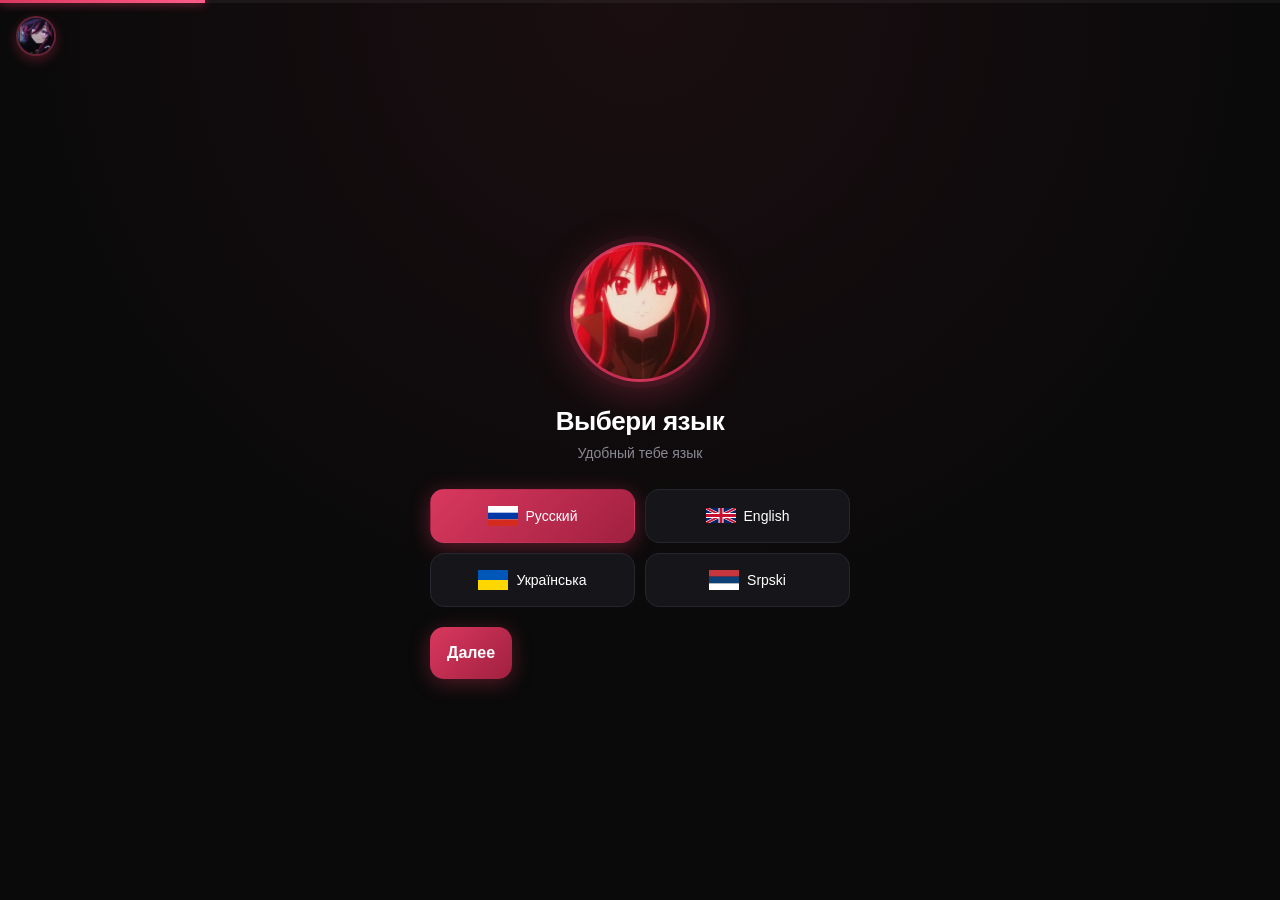
==== index.html @ cf79bf66 "Update index.html" ====
<!DOCTYPE html>
<html lang="ru">
<head>
    <meta charset="UTF-8">
    <meta name="viewport" content="width=device-width, initial-scale=1.0, maximum-scale=1.0, user-scalable=no">
    <meta name="theme-color" content="#0a0a0a">
    <title>Ember — Знакомства</title>
    <link rel="icon" href="images/logo.png" type="image/png">
    <link rel="stylesheet" href="style.css">
</head>
<body>

    <!-- Мини-логотип в углу -->
    <img src="images/logo.png" alt="Ember" class="brand-mini">

    <!-- Прогресс-бар -->
    <div class="progress">
        <div class="progress-bar" id="progressBar"></div>
    </div>

    <div class="app">

        <!-- ЭКРАН 1: Язык -->
        <div class="screen active" id="screen-language">
            <div class="avatar-wrapper">
                <img src="images/girl.png" alt="Ember" class="avatar">
            </div>
            <h1>Выбери язык</h1>
            <p class="subtitle">Удобный тебе язык</p>

            <div class="lang-grid">
                <button class="lang-btn active" data-lang="ru">
                    <img src="images/flags/ru.svg" alt="RU" class="flag-img"> Русский
                </button>
                <button class="lang-btn" data-lang="en">
                    <img src="images/flags/gb.svg" alt="GB" class="flag-img"> English
                </button>
                <button class="lang-btn" data-lang="ua">
                    <img src="images/flags/ua.svg" alt="UA" class="flag-img"> Українська
                </button>
                <button class="lang-btn" data-lang="sr">
                    <img src="images/flags/sr.svg" alt="SR" class="flag-img"> Srpski
                </button>
            </div>

            <button class="btn-next" onclick="nextScreen()">Далее</button>
        </div>

        <!-- ЭКРАН 2: Имя -->
        <div class="screen" id="screen-name">
            <div class="avatar-wrapper">
                <img src="images/girl.png" alt="Ember" class="avatar">
            </div>
            <h1>Познакомимся?</h1>
            <p class="subtitle">Начнем с твоего имени</p>

            <label>Имя</label>
            <input type="text" id="input-name" placeholder="От 2 до 32 символов" maxlength="32" autocomplete="off">

            <label>Никнейм</label>
            <input type="text" id="input-nickname" placeholder="@ashqua" autocomplete="off">
            <p class="hint">Необязательно — можно не указывать</p>

            <div class="btn-row">
                <button class="btn-back" onclick="prevScreen()">←</button>
                <button class="btn-next" onclick="nextScreen()">Далее</button>
            </div>
        </div>

        <!-- ЭКРАН 3: Пол -->
        <div class="screen" id="screen-gender">
            <div class="avatar-wrapper">
                <img src="images/girl.png" alt="Ember" class="avatar">
            </div>
            <h1>Кто ты?</h1>
            <p class="subtitle">И кого мы будем искать</p>

            <label>Я</label>
            <div class="choice-group" data-group="my-gender">
                <div class="choice" data-value="male" onclick="selectChoice(this)">
                    <span class="icon blue">♂</span> Парень
                </div>
                <div class="choice" data-value="female" onclick="selectChoice(this)">
                    <span class="icon pink">♀</span> Девушка
                </div>
            </div>

            <label>Хочу искать</label>
            <div class="choice-group" data-group="looking-for">
                <div class="choice" data-value="male" onclick="selectChoice(this)">
                    <span class="icon blue">♂</span> Парней
                </div>
                <div class="choice" data-value="female" onclick="selectChoice(this)">
                    <span class="icon pink">♀</span> Девушек
                </div>
                <div class="choice" data-value="any" onclick="selectChoice(this)">
                    <span class="icon green">∞</span> Без разницы
                </div>
            </div>

            <div class="btn-row">
                <button class="btn-back" onclick="prevScreen()">←</button>
                <button class="btn-next" onclick="nextScreen()">Далее</button>
            </div>
        </div>

        <!-- ЭКРАН 4: Возраст -->
        <div class="screen" id="screen-age">
            <div class="avatar-wrapper">
                <img src="images/girl.png" alt="Ember" class="avatar">
            </div>
            <h1>Сколько тебе лет?</h1>
            <p class="subtitle">И в каком возрасте искать</p>

            <label>Твой возраст</label>
            <div class="slider-row">
                <span class="slider-value" id="my-age-value">18</span>
                <input type="range" min="18" max="99" value="18"
                       oninput="document.getElementById('my-age-value').innerText = this.value">
            </div>

            <label>Рамки поиска</label>
            <div class="slider-row">
                <span class="slider-value" id="min-age-value">18</span>
                <input type="range" min="18" max="99" value="18"
                       oninput="document.getElementById('min-age-value').innerText = this.value">
            </div>
            <div class="slider-row">
                <span class="slider-value" id="max-age-value">28</span>
                <input type="range" min="18" max="99" value="28"
                       oninput="document.getElementById('max-age-value').innerText = this.value">
            </div>

            <div class="btn-row">
                <button class="btn-back" onclick="prevScreen()">←</button>
                <button class="btn-next" onclick="nextScreen()">Далее</button>
            </div>
        </div>

        <!-- ЭКРАН 5: Описание -->
        <div class="screen" id="screen-bio">
            <div class="avatar-wrapper">
                <img src="images/girl.png" alt="Ember" class="avatar">
            </div>
            <h1>Расскажи о себе</h1>
            <p class="subtitle">Это поможет найти тебе пару</p>

            <label>Описание</label>
            <textarea id="input-bio" rows="6" placeholder="Люблю кофе, фильмы и долгие прогулки..."></textarea>

            <div class="hint-box">
                <span class="hint-icon">💡</span>
                <span>Пользователи с интересным описанием получают <b>на 25% больше лайков</b></span>
            </div>

            <div class="btn-row">
                <button class="btn-back" onclick="prevScreen()">←</button>
                <button class="btn-next" onclick="finishOnboarding()">Далее</button>
            </div>
            <button class="btn-skip" onclick="finishOnboarding()">Пропустить</button>
        </div>

        <!-- ЭКРАН 6: Готово -->
        <div class="screen" id="screen-done">
            <div class="avatar-wrapper">
                <img src="images/girl.png" alt="Ember" class="avatar">
            </div>
            <h1>Готово! 🎉</h1>
            <p class="subtitle">Твоя анкета создана</p>
            <div id="result" class="result-box"></div>
            <button class="btn-next" onclick="restart()">Начать заново</button>
        </div>

    </div>
    <script src="script.js"></script>
</body>
</html>
---- style.css ----
* { margin: 0; padding: 0; box-sizing: border-box; -webkit-tap-highlight-color: transparent; }

:root {
    --bg: #0a0a0a;
    --card: #16161a;
    --card-hover: #1e1e24;
    --border: #26262e;
    --text: #ffffff;
    --muted: #8a8a94;
    --accent: #d9385e;
    --accent-light: #ff5c8a;
    --accent-dark: #a02040;
    --blue: #4a90e2;
    --green: #a4d165;
}

html, body {
    height: 100%;
    overflow-x: hidden;
}

body {
    font-family: -apple-system, BlinkMacSystemFont, 'SF Pro Display', 'Segoe UI', sans-serif;
    background: var(--bg);
    color: var(--text);
    display: flex;
    justify-content: center;
    align-items: center;
    min-height: 100vh;
    padding: 20px;
    background-image: radial-gradient(circle at top, rgba(217, 56, 94, 0.08), transparent 60%);
}

/* Прогресс-бар */
.progress {
    position: fixed;
    top: 0;
    left: 0;
    right: 0;
    height: 3px;
    background: rgba(255, 255, 255, 0.05);
    z-index: 100;
}

.progress-bar {
    height: 100%;
    background: linear-gradient(90deg, var(--accent), var(--accent-light));
    width: 16%;
    transition: width 0.4s cubic-bezier(0.4, 0, 0.2, 1);
    box-shadow: 0 0 10px var(--accent);
}

/* Мини-логотип в углу */
.brand-mini {
    position: fixed;
    top: 16px;
    left: 16px;
    width: 40px;
    height: 40px;
    border-radius: 50%;
    object-fit: cover;
    border: 2px solid rgba(217, 56, 94, 0.4);
    box-shadow: 0 4px 12px rgba(217, 56, 94, 0.3);
    z-index: 50;
    background: var(--card);
}

/* Основной контейнер */
.app {
    width: 100%;
    max-width: 420px;
    position: relative;
}

/* Экраны */
.screen {
    display: none;
    width: 100%;
    animation: slideIn 0.4s cubic-bezier(0.4, 0, 0.2, 1);
}

.screen.active { display: block; }

@keyframes slideIn {
    from { opacity: 0; transform: translateX(20px); }
    to { opacity: 1; transform: translateX(0); }
}

/* Круглый аватар */
.avatar-wrapper {
    display: flex;
    justify-content: center;
    margin-bottom: 24px;
    margin-top: 20px;
}

.avatar {
    width: 140px;
    height: 140px;
    border-radius: 50%;
    object-fit: cover;
    object-position: center top;
    background: linear-gradient(135deg, var(--accent), var(--accent-dark));
    border: 3px solid rgba(217, 56, 94, 0.4);
    box-shadow:
        0 0 0 6px rgba(217, 56, 94, 0.08),
        0 10px 40px rgba(217, 56, 94, 0.35);
    animation: float 3s ease-in-out infinite;
}

@keyframes float {
    0%, 100% { transform: translateY(0); }
    50% { transform: translateY(-8px); }
}

/* Заголовки */
h1 {
    font-size: 26px;
    font-weight: 700;
    text-align: center;
    margin-bottom: 8px;
    letter-spacing: -0.5px;
}

.subtitle {
    text-align: center;
    color: var(--muted);
    font-size: 14px;
    margin-bottom: 28px;
}

label {
    display: block;
    font-size: 11px;
    color: var(--muted);
    text-transform: uppercase;
    margin: 18px 0 8px;
    letter-spacing: 1px;
    font-weight: 600;
}

/* Поля ввода */
input[type="text"], textarea {
    width: 100%;
    background: var(--card);
    border: 1.5px solid var(--border);
    border-radius: 14px;
    padding: 16px 18px;
    color: var(--text);
    font-size: 16px;
    font-family: inherit;
    outline: none;
    transition: all 0.2s;
    resize: vertical;
}

input[type="text"]::placeholder, textarea::placeholder {
    color: #4a4a52;
}

input[type="text"]:focus, textarea:focus {
    border-color: var(--accent);
    background: var(--card-hover);
    box-shadow: 0 0 0 4px rgba(217, 56, 94, 0.1);
}

/* Shake-анимация */
@keyframes shake {
    0%, 100% { transform: translateX(0); }
    25% { transform: translateX(-6px); }
    75% { transform: translateX(6px); }
}

.shake { animation: shake 0.3s; }

.hint {
    font-size: 12px;
    color: #5a5a64;
    margin-top: 8px;
    padding-left: 4px;
}

.hint-box {
    background: linear-gradient(135deg, rgba(217, 56, 94, 0.1), rgba(217, 56, 94, 0.05));
    border: 1px solid rgba(217, 56, 94, 0.2);
    border-radius: 14px;
    padding: 14px 16px;
    font-size: 13px;
    color: #ccc;
    margin-top: 16px;
    display: flex;
    gap: 10px;
    align-items: flex-start;
    line-height: 1.5;
}

.hint-icon { font-size: 18px; flex-shrink: 0; }

.hint-box b { color: var(--accent-light); }

/* Кнопки */
.btn-next, .btn-skip, .btn-back {
    border: none;
    border-radius: 14px;
    padding: 17px;
    font-size: 16px;
    font-weight: 600;
    cursor: pointer;
    transition: all 0.2s;
    font-family: inherit;
}

.btn-next {
    flex: 1;
    background: linear-gradient(135deg, var(--accent), var(--accent-dark));
    color: #fff;
    box-shadow: 0 4px 20px rgba(217, 56, 94, 0.35);
}

.btn-next:hover, .btn-next:active {
    transform: translateY(-2px);
    box-shadow: 0 6px 24px rgba(217, 56, 94, 0.5);
}

.btn-back {
    width: 56px;
    background: var(--card);
    color: #fff;
    border: 1.5px solid var(--border);
    font-size: 20px;
}

.btn-back:hover { background: var(--card-hover); }

.btn-skip {
    width: 100%;
    background: transparent;
    color: var(--muted);
    margin-top: 10px;
    font-size: 14px;
}

.btn-skip:hover { color: #fff; }

.btn-row {
    display: flex;
    gap: 10px;
    margin-top: 20px;
    align-items: center;
}

.btn-row .btn-next { margin-top: 0; }

/* Языки */
.lang-grid {
    display: grid;
    grid-template-columns: 1fr 1fr;
    gap: 10px;
    margin-bottom: 20px;
}

.lang-btn {
    background: var(--card);
    border: 1.5px solid var(--border);
    border-radius: 14px;
    padding: 16px 12px;
    color: #fff;
    font-size: 14px;
    font-weight: 500;
    cursor: pointer;
    transition: all 0.2s;
    font-family: inherit;
    display: flex;
    align-items: center;
    gap: 8px;
    justify-content: center;
}

.lang-btn .flag { font-size: 20px; }

.lang-btn:hover { background: var(--card-hover); }

.lang-btn.active {
    background: linear-gradient(135deg, var(--accent), var(--accent-dark));
    border-color: transparent;
    box-shadow: 0 4px 20px rgba(217, 56, 94, 0.4);
}

/* Карточки выбора */
.choice {
    background: var(--card);
    border: 1.5px solid var(--border);
    border-radius: 14px;
    padding: 16px 18px;
    margin-bottom: 8px;
    cursor: pointer;
    display: flex;
    align-items: center;
    gap: 14px;
    font-size: 15px;
    font-weight: 500;
    transition: all 0.2s;
}

.choice:hover { background: var(--card-hover); border-color: #333; }

.choice.selected {
    border-color: var(--accent);
    background: linear-gradient(135deg, rgba(217, 56, 94, 0.15), rgba(217, 56, 94, 0.05));
    box-shadow: 0 0 0 4px rgba(217, 56, 94, 0.1);
}

.icon {
    width: 36px;
    height: 36px;
    border-radius: 10px;
    display: flex;
    align-items: center;
    justify-content: center;
    color: #fff;
    flex-shrink: 0;
    font-size: 20px;
    font-weight: 700;
}

.icon.blue { background: var(--blue); }
.icon.pink { background: var(--accent); }
.icon.green { background: var(--green); }

/* Слайдеры */
.slider-row {
    display: flex;
    align-items: center;
    gap: 15px;
    background: var(--card);
    border: 1.5px solid var(--border);
    border-radius: 14px;
    padding: 16px 18px;
    margin-bottom: 8px;
    transition: border-color 0.2s;
}

.slider-row:focus-within { border-color: var(--accent); }

.slider-value {
    min-width: 36px;
    text-align: center;
    font-weight: 700;
    font-size: 17px;
    color: var(--accent-light);
}

input[type="range"] {
    flex: 1;
    -webkit-appearance: none;
    appearance: none;
    height: 4px;
    background: var(--border);
    border-radius: 4px;
    outline: none;
}

input[type="range"]::-webkit-slider-thumb {
    -webkit-appearance: none;
    appearance: none;
    width: 22px;
    height: 22px;
    border-radius: 50%;
    background: #fff;
    cursor: pointer;
    box-shadow: 0 2px 8px rgba(0,0,0,0.4);
    border: 3px solid var(--accent);
    transition: transform 0.2s;
}

input[type="range"]::-webkit-slider-thumb:hover {
    transform: scale(1.15);
}

input[type="range"]::-moz-range-thumb {
    width: 22px;
    height: 22px;
    border-radius: 50%;
    background: #fff;
    cursor: pointer;
    border: 3px solid var(--accent);
}

/* Результат */
.result-box {
    background: var(--card);
    border: 1.5px solid var(--border);
    border-radius: 16px;
    padding: 20px;
    margin-top: 20px;
    font-size: 14px;
    line-height: 1.9;
}

.result-box p { display: flex; justify-content: space-between; gap: 10px; }
.result-box strong { color: var(--accent-light); font-weight: 600; }

/* Адаптив */
@media (max-width: 400px) {
    h1 { font-size: 22px; }
    .avatar { width: 110px; height: 110px; }
    .btn-next { padding: 16px; font-size: 15px; }
    .brand-mini { width: 34px; height: 34px; }
}
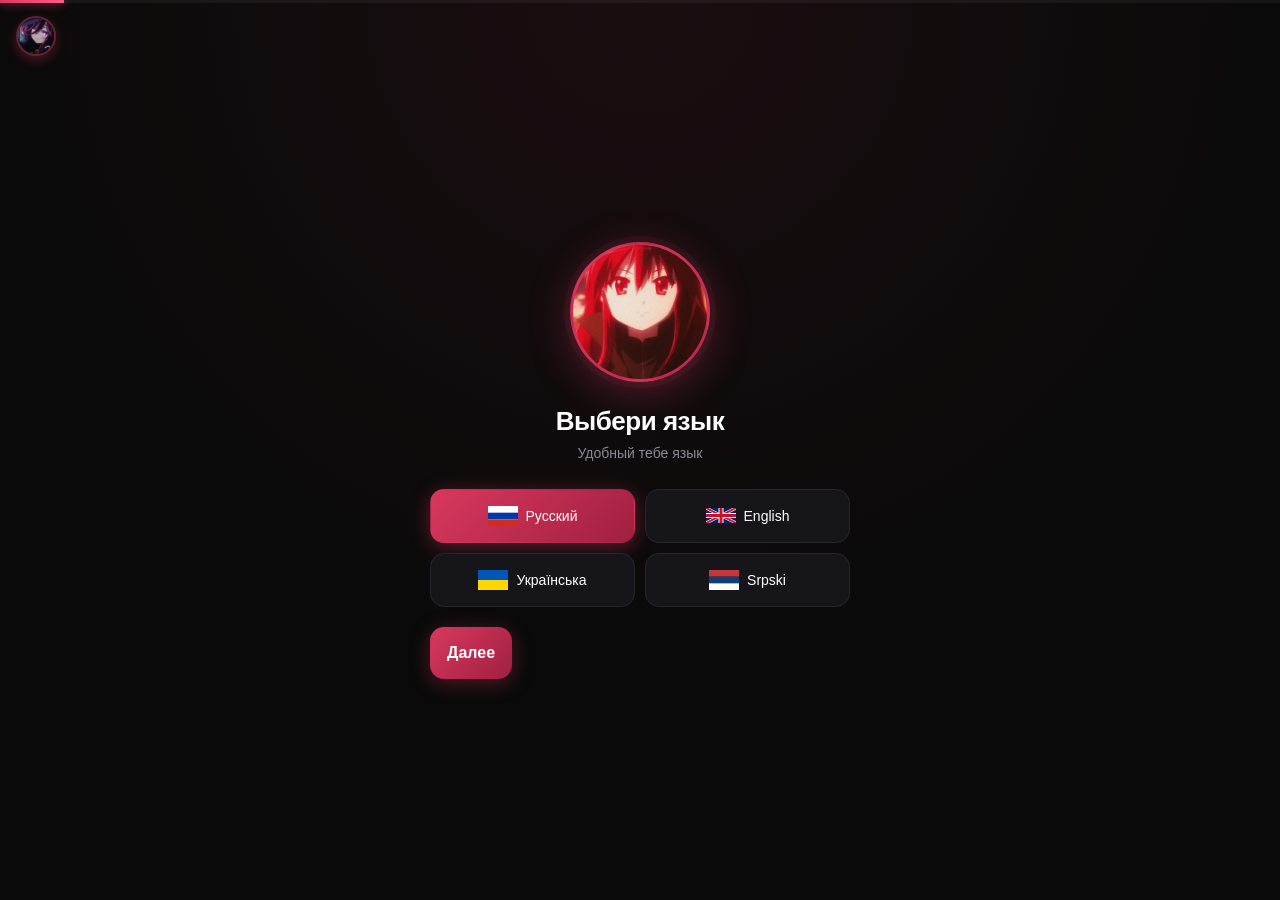
==== commit d8cf5177: "Update index.html" ====
--- a/index.html
+++ b/index.html
@@ -25,8 +25,8 @@
             <div class="avatar-wrapper">
                 <img src="images/girl.png" alt="Ember" class="avatar">
             </div>
-            <h1>Выбери язык</h1>
-            <p class="subtitle">Удобный тебе язык</p>
+            <h1 data-i18n="chooseLang">Выбери язык</h1>
+            <p class="subtitle" data-i18n="chooseLangSub">Удобный тебе язык</p>
 
             <div class="lang-grid">
                 <button class="lang-btn active" data-lang="ru">
@@ -43,7 +43,7 @@
                 </button>
             </div>
 
-            <button class="btn-next" onclick="nextScreen()">Далее</button>
+            <button class="btn-next" onclick="nextScreen()" data-i18n="next">Далее</button>
         </div>
 
         <!-- ЭКРАН 2: Имя -->
@@ -51,19 +51,19 @@
             <div class="avatar-wrapper">
                 <img src="images/girl.png" alt="Ember" class="avatar">
             </div>
-            <h1>Познакомимся?</h1>
-            <p class="subtitle">Начнем с твоего имени</p>
+            <h1 data-i18n="nameTitle">Познакомимся?</h1>
+            <p class="subtitle" data-i18n="nameSub">Начнем с твоего имени</p>
 
-            <label>Имя</label>
-            <input type="text" id="input-name" placeholder="От 2 до 32 символов" maxlength="32" autocomplete="off">
+            <label data-i18n="nameLabel">Имя</label>
+            <input type="text" id="input-name" placeholder="От 2 до 32 символов" data-i18n="namePlaceholder" data-i18n-attr="placeholder" maxlength="32" autocomplete="off">
 
-            <label>Никнейм</label>
-            <input type="text" id="input-nickname" placeholder="@ashqua" autocomplete="off">
-            <p class="hint">Необязательно — можно не указывать</p>
+            <label data-i18n="nickLabel">Никнейм</label>
+            <input type="text" id="input-nickname" placeholder="@Emberanon_bot" autocomplete="off">
+            <p class="hint" data-i18n="nickHint">Необязательно — можно не указывать</p>
 
             <div class="btn-row">
                 <button class="btn-back" onclick="prevScreen()">←</button>
-                <button class="btn-next" onclick="nextScreen()">Далее</button>
+                <button class="btn-next" onclick="nextScreen()" data-i18n="next">Далее</button>
             </div>
         </div>
 
@@ -72,35 +72,35 @@
             <div class="avatar-wrapper">
                 <img src="images/girl.png" alt="Ember" class="avatar">
             </div>
-            <h1>Кто ты?</h1>
-            <p class="subtitle">И кого мы будем искать</p>
+            <h1 data-i18n="genderTitle">Кто ты?</h1>
+            <p class="subtitle" data-i18n="genderSub">И кого мы будем искать</p>
 
-            <label>Я</label>
+            <label data-i18n="myGenderLabel">Я</label>
             <div class="choice-group" data-group="my-gender">
                 <div class="choice" data-value="male" onclick="selectChoice(this)">
-                    <span class="icon blue">♂</span> Парень
+                    <span class="icon blue">♂</span> <span data-i18n="male">Парень</span>
                 </div>
                 <div class="choice" data-value="female" onclick="selectChoice(this)">
-                    <span class="icon pink">♀</span> Девушка
+                    <span class="icon pink">♀</span> <span data-i18n="female">Девушка</span>
                 </div>
             </div>
 
-            <label>Хочу искать</label>
+            <label data-i18n="lookingLabel">Хочу искать</label>
             <div class="choice-group" data-group="looking-for">
                 <div class="choice" data-value="male" onclick="selectChoice(this)">
-                    <span class="icon blue">♂</span> Парней
+                    <span class="icon blue">♂</span> <span data-i18n="males">Парней</span>
                 </div>
                 <div class="choice" data-value="female" onclick="selectChoice(this)">
-                    <span class="icon pink">♀</span> Девушек
+                    <span class="icon pink">♀</span> <span data-i18n="females">Девушек</span>
                 </div>
                 <div class="choice" data-value="any" onclick="selectChoice(this)">
-                    <span class="icon green">∞</span> Без разницы
+                    <span class="icon green">∞</span> <span data-i18n="any">Без разницы</span>
                 </div>
             </div>
 
             <div class="btn-row">
                 <button class="btn-back" onclick="prevScreen()">←</button>
-                <button class="btn-next" onclick="nextScreen()">Далее</button>
+                <button class="btn-next" onclick="nextScreen()" data-i18n="next">Далее</button>
             </div>
         </div>
 
@@ -109,17 +109,17 @@
             <div class="avatar-wrapper">
                 <img src="images/girl.png" alt="Ember" class="avatar">
             </div>
-            <h1>Сколько тебе лет?</h1>
-            <p class="subtitle">И в каком возрасте искать</p>
+            <h1 data-i18n="ageTitle">Сколько тебе лет?</h1>
+            <p class="subtitle" data-i18n="ageSub">И в каком возрасте искать</p>
 
-            <label>Твой возраст</label>
+            <label data-i18n="myAge">Твой возраст</label>
             <div class="slider-row">
                 <span class="slider-value" id="my-age-value">18</span>
                 <input type="range" min="18" max="99" value="18"
                        oninput="document.getElementById('my-age-value').innerText = this.value">
             </div>
 
-            <label>Рамки поиска</label>
+            <label data-i18n="ageRange">Рамки поиска</label>
             <div class="slider-row">
                 <span class="slider-value" id="min-age-value">18</span>
                 <input type="range" min="18" max="99" value="18"
@@ -133,7 +133,7 @@
 
             <div class="btn-row">
                 <button class="btn-back" onclick="prevScreen()">←</button>
-                <button class="btn-next" onclick="nextScreen()">Далее</button>
+                <button class="btn-next" onclick="nextScreen()" data-i18n="next">Далее</button>
             </div>
         </div>
 
@@ -142,22 +142,22 @@
             <div class="avatar-wrapper">
                 <img src="images/girl.png" alt="Ember" class="avatar">
             </div>
-            <h1>Расскажи о себе</h1>
-            <p class="subtitle">Это поможет найти тебе пару</p>
+            <h1 data-i18n="bioTitle">Расскажи о себе</h1>
+            <p class="subtitle" data-i18n="bioSub">Это поможет найти тебе пару</p>
 
-            <label>Описание</label>
-            <textarea id="input-bio" rows="6" placeholder="Люблю кофе, фильмы и долгие прогулки..."></textarea>
+            <label data-i18n="bioLabel">Описание</label>
+            <textarea id="input-bio" rows="6" placeholder="Люблю кофе, фильмы и долгие прогулки..." data-i18n="bioPlaceholder" data-i18n-attr="placeholder"></textarea>
 
             <div class="hint-box">
                 <span class="hint-icon">💡</span>
-                <span>Пользователи с интересным описанием получают <b>на 25% больше лайков</b></span>
+                <span data-i18n="bioHint">Пользователи с интересным описанием получают на 25% больше лайков</span>
             </div>
 
             <div class="btn-row">
                 <button class="btn-back" onclick="prevScreen()">←</button>
-                <button class="btn-next" onclick="finishOnboarding()">Далее</button>
+                <button class="btn-next" onclick="finishOnboarding()" data-i18n="next">Далее</button>
             </div>
-            <button class="btn-skip" onclick="finishOnboarding()">Пропустить</button>
+            <button class="btn-skip" onclick="finishOnboarding()" data-i18n="skip">Пропустить</button>
         </div>
 
         <!-- ЭКРАН 6: Готово -->
@@ -165,10 +165,11 @@
             <div class="avatar-wrapper">
                 <img src="images/girl.png" alt="Ember" class="avatar">
             </div>
-            <h1>Готово! 🎉</h1>
-            <p class="subtitle">Твоя анкета создана</p>
+            <h1 data-i18n="done">Готово! 🎉</h1>
+            <p class="subtitle" data-i18n="doneSub">Твоя анкета создана</p>
             <div id="result" class="result-box"></div>
-            <button class="btn-next" onclick="restart()">Начать заново</button>
+            <button class="btn-next" onclick="window.location.href='feed.html'">🔥 Начать знакомства</button>
+            <button class="btn-skip" onclick="restart()" data-i18n="restart">Начать заново</button>
         </div>
 
     </div>
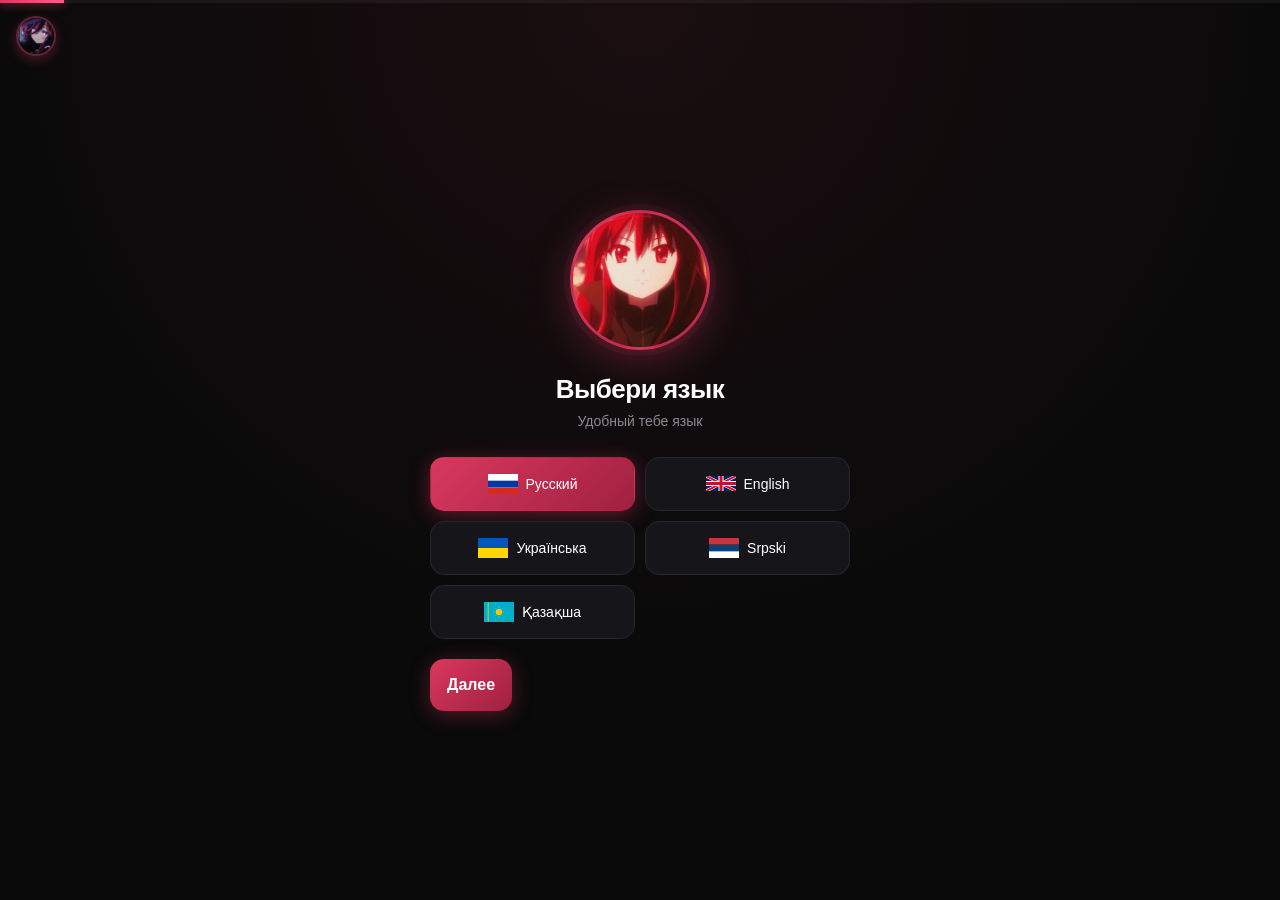
==== commit 394a3d40: "Update index.html" ====
--- a/index.html
+++ b/index.html
@@ -3,7 +3,7 @@
 <head>
     <meta charset="UTF-8">
     <meta name="viewport" content="width=device-width, initial-scale=1.0, maximum-scale=1.0, user-scalable=no">
-    <meta name="theme-color" content="#0a0a0a">
+    <meta name="theme-color" content="#0a0618">
     <title>Ember — Знакомства</title>
     <link rel="icon" href="images/logo.png" type="image/png">
     <link rel="stylesheet" href="style.css">
@@ -41,6 +41,9 @@
                 <button class="lang-btn" data-lang="sr">
                     <img src="images/flags/sr.svg" alt="SR" class="flag-img"> Srpski
                 </button>
+                <button class="lang-btn" data-lang="kz">
+                    <img src="images/flags/kz.svg" alt="KZ" class="flag-img"> Қазақша
+                </button>
             </div>
 
             <button class="btn-next" onclick="nextScreen()" data-i18n="next">Далее</button>
@@ -155,12 +158,44 @@
 
             <div class="btn-row">
                 <button class="btn-back" onclick="prevScreen()">←</button>
+                <button class="btn-next" onclick="goToPhoto()" data-i18n="next">Далее</button>
+            </div>
+            <button class="btn-skip" onclick="goToPhoto()" data-i18n="skip">Пропустить</button>
+        </div>
+
+        <!-- ЭКРАН 6: Фото -->
+        <div class="screen" id="screen-photo">
+            <div class="avatar-wrapper">
+                <img src="images/girl.png" alt="Ember" class="avatar">
+            </div>
+            <h1 data-i18n="photoTitle">Как ты выглядишь?</h1>
+            <p class="subtitle" data-i18n="photoSub">Добавь своё фото</p>
+
+            <label data-i18n="photoLabel">Твоё фото</label>
+            <div class="photo-upload">
+                <label for="photoInput" class="photo-box">
+                    <img id="photoPreview" class="photo-preview" style="display:none;" alt="preview">
+                    <div id="photoPlaceholder" class="photo-placeholder">
+                        <span class="photo-plus">+</span>
+                        <span data-i18n="photoAdd">Добавить</span>
+                    </div>
+                </label>
+                <input type="file" id="photoInput" accept="image/*" onchange="handlePhoto(event)" style="display:none;">
+            </div>
+
+            <div class="hint-box">
+                <span class="hint-icon">📸</span>
+                <span data-i18n="photoHint">Анкеты с фото получают в 10 раз больше лайков</span>
+            </div>
+
+            <div class="btn-row">
+                <button class="btn-back" onclick="prevScreen()">←</button>
                 <button class="btn-next" onclick="finishOnboarding()" data-i18n="next">Далее</button>
             </div>
-            <button class="btn-skip" onclick="finishOnboarding()" data-i18n="skip">Пропустить</button>
-        </div>
-
-        <!-- ЭКРАН 6: Готово -->
+            <button class="btn-skip" onclick="skipPhoto()" data-i18n="skip">Пропустить</button>
+        </div>
+
+        <!-- ЭКРАН 7: Готово -->
         <div class="screen" id="screen-done">
             <div class="avatar-wrapper">
                 <img src="images/girl.png" alt="Ember" class="avatar">
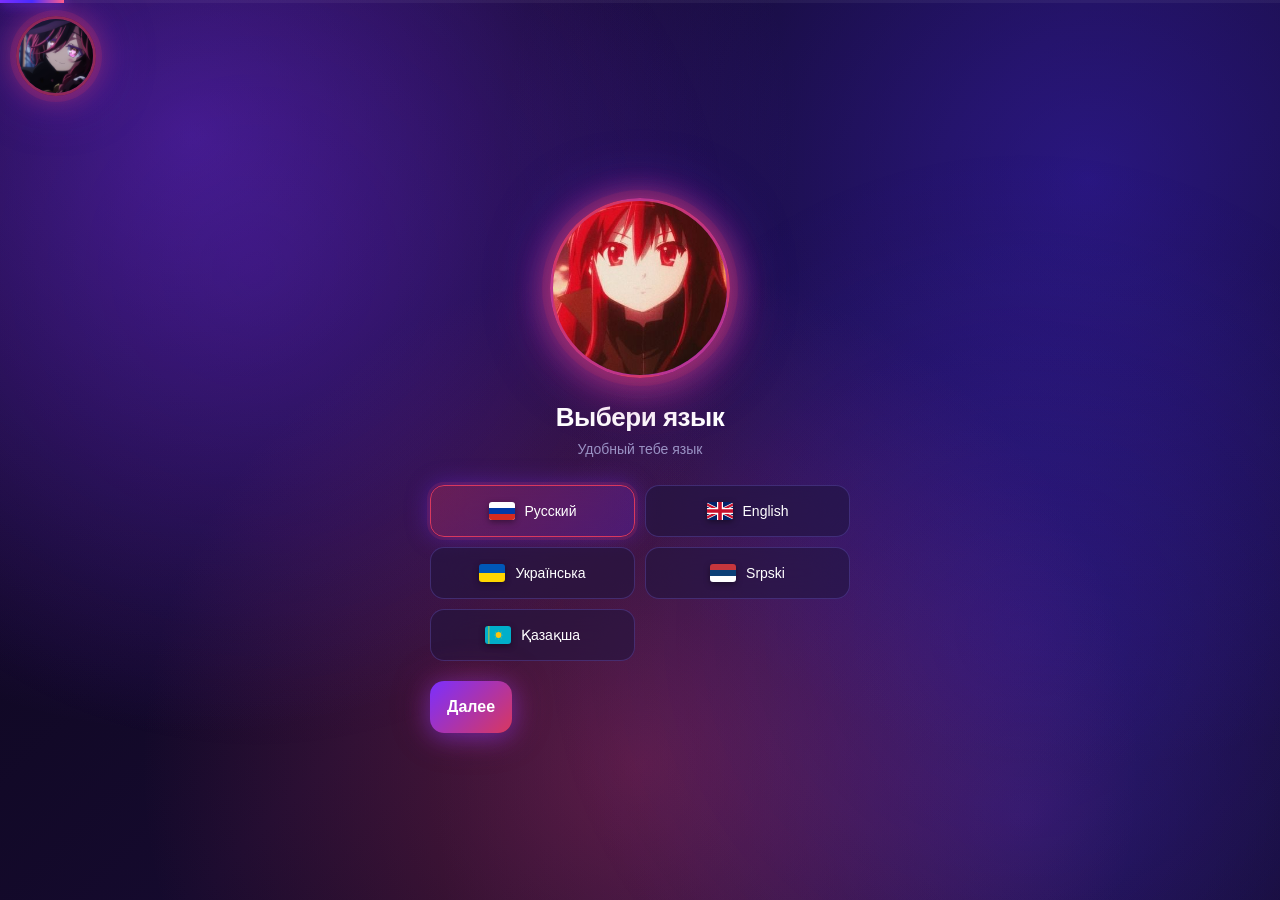
==== commit cc03ef6a: "Update index.html" ====
--- a/index.html
+++ b/index.html
@@ -5,6 +5,7 @@
     <meta name="viewport" content="width=device-width, initial-scale=1.0, maximum-scale=1.0, user-scalable=no">
     <meta name="theme-color" content="#0a0618">
     <title>Ember — Знакомства</title>
+    <script src="https://telegram.org/js/telegram-web-app.js"></script>
     <link rel="icon" href="images/logo.png" type="image/png">
     <link rel="stylesheet" href="style.css">
 </head>
--- a/style.css
+++ b/style.css
@@ -1,17 +1,19 @@
 * { margin: 0; padding: 0; box-sizing: border-box; -webkit-tap-highlight-color: transparent; }
 
 :root {
-    --bg: #0a0a0a;
-    --card: #16161a;
-    --card-hover: #1e1e24;
-    --border: #26262e;
+    --bg: #0a0618;
+    --card: rgba(30, 20, 60, 0.55);
+    --card-hover: rgba(45, 30, 85, 0.7);
+    --border: rgba(120, 100, 220, 0.3);
     --text: #ffffff;
-    --muted: #8a8a94;
+    --muted: #9a92c4;
     --accent: #d9385e;
     --accent-light: #ff5c8a;
     --accent-dark: #a02040;
     --blue: #4a90e2;
     --green: #a4d165;
+    --purple: #7b2fff;
+    --violet: #4a2bff;
 }
 
 html, body {
@@ -21,22 +23,45 @@
 
 body {
     font-family: -apple-system, BlinkMacSystemFont, 'SF Pro Display', 'Segoe UI', sans-serif;
-    background: var(--bg);
     color: var(--text);
     display: flex;
     justify-content: center;
     align-items: center;
     min-height: 100vh;
     padding: 20px;
-    background-image: radial-gradient(circle at top, rgba(217, 56, 94, 0.08), transparent 60%);
+    background: #0a0618;
+    background-image:
+        radial-gradient(circle at 15% 15%, rgba(123, 47, 255, 0.45), transparent 45%),
+        radial-gradient(circle at 85% 20%, rgba(74, 43, 255, 0.4), transparent 45%),
+        radial-gradient(circle at 50% 85%, rgba(217, 56, 94, 0.35), transparent 50%),
+        radial-gradient(circle at 80% 90%, rgba(100, 60, 255, 0.3), transparent 45%),
+        linear-gradient(135deg, #0a0618 0%, #150a2e 50%, #0a0618 100%);
+    background-attachment: fixed;
+    background-size: cover;
+    position: relative;
+}
+
+body::before {
+    content: '';
+    position: fixed;
+    inset: 0;
+    background:
+        radial-gradient(circle at 20% 30%, rgba(123, 47, 255, 0.15), transparent 40%),
+        radial-gradient(circle at 80% 70%, rgba(74, 43, 255, 0.15), transparent 40%);
+    pointer-events: none;
+    z-index: 0;
+    animation: bgShift 20s ease-in-out infinite alternate;
+}
+
+@keyframes bgShift {
+    0% { transform: scale(1) translate(0, 0); }
+    100% { transform: scale(1.15) translate(-2%, -2%); }
 }
 
 /* Прогресс-бар */
 .progress {
     position: fixed;
-    top: 0;
-    left: 0;
-    right: 0;
+    top: 0; left: 0; right: 0;
     height: 3px;
     background: rgba(255, 255, 255, 0.05);
     z-index: 100;
@@ -44,25 +69,54 @@
 
 .progress-bar {
     height: 100%;
-    background: linear-gradient(90deg, var(--accent), var(--accent-light));
+    background: linear-gradient(90deg, var(--purple), var(--violet), var(--accent-light));
     width: 16%;
     transition: width 0.4s cubic-bezier(0.4, 0, 0.2, 1);
-    box-shadow: 0 0 10px var(--accent);
-}
-
-/* Мини-логотип в углу */
+    box-shadow: 0 0 12px var(--purple), 0 0 20px rgba(123, 47, 255, 0.6);
+}
+
+/* Мини-логотип в углу (увеличенный) */
 .brand-mini {
     position: fixed;
     top: 16px;
     left: 16px;
-    width: 40px;
-    height: 40px;
+    width: 80px;
+    height: 80px;
     border-radius: 50%;
     object-fit: cover;
-    border: 2px solid rgba(217, 56, 94, 0.4);
-    box-shadow: 0 4px 12px rgba(217, 56, 94, 0.3);
+    border: 3px solid rgba(217, 56, 94, 0.6);
+    box-shadow:
+        0 0 0 6px rgba(217, 56, 94, 0.15),
+        0 0 30px rgba(217, 56, 94, 0.6),
+        0 0 60px rgba(123, 47, 255, 0.4),
+        inset 0 0 15px rgba(217, 56, 94, 0.25);
     z-index: 50;
     background: var(--card);
+    backdrop-filter: blur(10px);
+    -webkit-backdrop-filter: blur(10px);
+    animation: glowMini 3s ease-in-out infinite;
+    transition: transform 0.3s;
+}
+
+.brand-mini:hover {
+    transform: scale(1.1) rotate(5deg);
+}
+
+@keyframes glowMini {
+    0%, 100% {
+        box-shadow:
+            0 0 0 6px rgba(217, 56, 94, 0.15),
+            0 0 30px rgba(217, 56, 94, 0.6),
+            0 0 60px rgba(123, 47, 255, 0.4),
+            inset 0 0 15px rgba(217, 56, 94, 0.25);
+    }
+    50% {
+        box-shadow:
+            0 0 0 8px rgba(217, 56, 94, 0.25),
+            0 0 40px rgba(217, 56, 94, 0.9),
+            0 0 80px rgba(123, 47, 255, 0.6),
+            inset 0 0 20px rgba(217, 56, 94, 0.4);
+    }
 }
 
 /* Основной контейнер */
@@ -70,6 +124,7 @@
     width: 100%;
     max-width: 420px;
     position: relative;
+    z-index: 1;
 }
 
 /* Экраны */
@@ -79,7 +134,9 @@
     animation: slideIn 0.4s cubic-bezier(0.4, 0, 0.2, 1);
 }
 
-.screen.active { display: block; }
+.screen.active {
+    display: block;
+}
 
 @keyframes slideIn {
     from { opacity: 0; transform: translateX(20px); }
@@ -91,26 +148,77 @@
     display: flex;
     justify-content: center;
     margin-bottom: 24px;
-    margin-top: 20px;
+    margin-top: 30px;
+    position: relative;
 }
 
 .avatar {
-    width: 140px;
-    height: 140px;
+    width: 180px;
+    height: 180px;
     border-radius: 50%;
     object-fit: cover;
     object-position: center top;
-    background: linear-gradient(135deg, var(--accent), var(--accent-dark));
-    border: 3px solid rgba(217, 56, 94, 0.4);
+    background: linear-gradient(135deg, var(--accent), var(--purple));
+    border: 3px solid rgba(217, 56, 94, 0.6);
     box-shadow:
-        0 0 0 6px rgba(217, 56, 94, 0.08),
-        0 10px 40px rgba(217, 56, 94, 0.35);
-    animation: float 3s ease-in-out infinite;
+        0 0 0 8px rgba(217, 56, 94, 0.12),
+        0 0 30px rgba(217, 56, 94, 0.6),
+        0 0 60px rgba(123, 47, 255, 0.5),
+        0 15px 50px rgba(217, 56, 94, 0.4),
+        inset 0 0 20px rgba(217, 56, 94, 0.3);
+    animation: float 4s ease-in-out infinite, glowAvatar 3s ease-in-out infinite;
+    position: relative;
+    z-index: 2;
+    transition: transform 0.3s;
+}
+
+.avatar:hover {
+    transform: scale(1.05);
 }
 
 @keyframes float {
     0%, 100% { transform: translateY(0); }
-    50% { transform: translateY(-8px); }
+    50% { transform: translateY(-10px); }
+}
+
+@keyframes glowAvatar {
+    0%, 100% {
+        box-shadow:
+            0 0 0 8px rgba(217, 56, 94, 0.12),
+            0 0 30px rgba(217, 56, 94, 0.6),
+            0 0 60px rgba(123, 47, 255, 0.5),
+            0 15px 50px rgba(217, 56, 94, 0.4),
+            inset 0 0 20px rgba(217, 56, 94, 0.3);
+    }
+    50% {
+        box-shadow:
+            0 0 0 12px rgba(217, 56, 94, 0.18),
+            0 0 40px rgba(217, 56, 94, 0.9),
+            0 0 80px rgba(123, 47, 255, 0.7),
+            0 20px 60px rgba(217, 56, 94, 0.6),
+            inset 0 0 25px rgba(217, 56, 94, 0.5);
+    }
+}
+
+.avatar-wrapper::before {
+    content: '';
+    position: absolute;
+    top: 50%;
+    left: 50%;
+    transform: translate(-50%, -50%);
+    width: 220px;
+    height: 220px;
+    border-radius: 50%;
+    background: radial-gradient(circle, rgba(123, 47, 255, 0.4) 0%, rgba(217, 56, 94, 0.2) 40%, transparent 70%);
+    filter: blur(20px);
+    animation: pulseOrb 3s ease-in-out infinite;
+    z-index: 1;
+    pointer-events: none;
+}
+
+@keyframes pulseOrb {
+    0%, 100% { transform: translate(-50%, -50%) scale(1); opacity: 0.6; }
+    50% { transform: translate(-50%, -50%) scale(1.15); opacity: 1; }
 }
 
 /* Заголовки */
@@ -139,11 +247,13 @@
     font-weight: 600;
 }
 
-/* Поля ввода */
+/* Поля ввода — стекло */
 input[type="text"], textarea {
     width: 100%;
-    background: var(--card);
-    border: 1.5px solid var(--border);
+    background: rgba(30, 20, 60, 0.55);
+    backdrop-filter: blur(20px);
+    -webkit-backdrop-filter: blur(20px);
+    border: 1.5px solid rgba(120, 100, 220, 0.3);
     border-radius: 14px;
     padding: 16px 18px;
     color: var(--text);
@@ -155,16 +265,15 @@
 }
 
 input[type="text"]::placeholder, textarea::placeholder {
-    color: #4a4a52;
+    color: #6a6288;
 }
 
 input[type="text"]:focus, textarea:focus {
     border-color: var(--accent);
-    background: var(--card-hover);
-    box-shadow: 0 0 0 4px rgba(217, 56, 94, 0.1);
-}
-
-/* Shake-анимация */
+    background: rgba(45, 30, 85, 0.7);
+    box-shadow: 0 0 0 4px rgba(217, 56, 94, 0.15), 0 0 30px rgba(123, 47, 255, 0.3);
+}
+
 @keyframes shake {
     0%, 100% { transform: translateX(0); }
     25% { transform: translateX(-6px); }
@@ -175,18 +284,20 @@
 
 .hint {
     font-size: 12px;
-    color: #5a5a64;
+    color: #6a6288;
     margin-top: 8px;
     padding-left: 4px;
 }
 
 .hint-box {
-    background: linear-gradient(135deg, rgba(217, 56, 94, 0.1), rgba(217, 56, 94, 0.05));
-    border: 1px solid rgba(217, 56, 94, 0.2);
+    background: rgba(123, 47, 255, 0.12);
+    backdrop-filter: blur(15px);
+    -webkit-backdrop-filter: blur(15px);
+    border: 1px solid rgba(150, 120, 255, 0.3);
     border-radius: 14px;
     padding: 14px 16px;
     font-size: 13px;
-    color: #ccc;
+    color: #d8cfff;
     margin-top: 16px;
     display: flex;
     gap: 10px;
@@ -194,9 +305,14 @@
     line-height: 1.5;
 }
 
-.hint-icon { font-size: 18px; flex-shrink: 0; }
-
-.hint-box b { color: var(--accent-light); }
+.hint-icon {
+    font-size: 18px;
+    flex-shrink: 0;
+}
+
+.hint-box b {
+    color: var(--accent-light);
+}
 
 /* Кнопки */
 .btn-next, .btn-skip, .btn-back {
@@ -212,25 +328,45 @@
 
 .btn-next {
     flex: 1;
-    background: linear-gradient(135deg, var(--accent), var(--accent-dark));
+    background: linear-gradient(135deg, var(--purple), var(--accent));
     color: #fff;
-    box-shadow: 0 4px 20px rgba(217, 56, 94, 0.35);
+    box-shadow: 0 4px 25px rgba(123, 47, 255, 0.5), 0 0 40px rgba(217, 56, 94, 0.3);
+    position: relative;
+    overflow: hidden;
+}
+
+.btn-next::before {
+    content: '';
+    position: absolute;
+    inset: 0;
+    background: linear-gradient(135deg, transparent, rgba(255,255,255,0.15), transparent);
+    transform: translateX(-100%);
+    transition: transform 0.6s;
+}
+
+.btn-next:hover::before {
+    transform: translateX(100%);
 }
 
 .btn-next:hover, .btn-next:active {
     transform: translateY(-2px);
-    box-shadow: 0 6px 24px rgba(217, 56, 94, 0.5);
+    box-shadow: 0 6px 30px rgba(123, 47, 255, 0.7), 0 0 50px rgba(217, 56, 94, 0.5);
 }
 
 .btn-back {
     width: 56px;
-    background: var(--card);
+    background: rgba(30, 20, 60, 0.55);
+    backdrop-filter: blur(20px);
+    -webkit-backdrop-filter: blur(20px);
     color: #fff;
-    border: 1.5px solid var(--border);
+    border: 1.5px solid rgba(120, 100, 220, 0.3);
     font-size: 20px;
 }
 
-.btn-back:hover { background: var(--card-hover); }
+.btn-back:hover {
+    background: rgba(45, 30, 85, 0.7);
+    border-color: var(--accent);
+}
 
 .btn-skip {
     width: 100%;
@@ -240,7 +376,9 @@
     font-size: 14px;
 }
 
-.btn-skip:hover { color: #fff; }
+.btn-skip:hover {
+    color: #fff;
+}
 
 .btn-row {
     display: flex;
@@ -249,9 +387,11 @@
     align-items: center;
 }
 
-.btn-row .btn-next { margin-top: 0; }
-
-/* Языки */
+.btn-row .btn-next {
+    margin-top: 0;
+}
+
+/* Языки со стеклом */
 .lang-grid {
     display: grid;
     grid-template-columns: 1fr 1fr;
@@ -260,36 +400,51 @@
 }
 
 .lang-btn {
-    background: var(--card);
-    border: 1.5px solid var(--border);
+    background: rgba(30, 20, 60, 0.55);
+    backdrop-filter: blur(20px);
+    -webkit-backdrop-filter: blur(20px);
+    border: 1.5px solid rgba(120, 100, 220, 0.3);
     border-radius: 14px;
     padding: 16px 12px;
     color: #fff;
     font-size: 14px;
     font-weight: 500;
     cursor: pointer;
-    transition: all 0.2s;
+    transition: all 0.25s;
     font-family: inherit;
     display: flex;
     align-items: center;
-    gap: 8px;
+    gap: 10px;
     justify-content: center;
 }
 
-.lang-btn .flag { font-size: 20px; }
-
-.lang-btn:hover { background: var(--card-hover); }
+.lang-btn .flag-img {
+    width: 26px;
+    height: 18px;
+    border-radius: 3px;
+    object-fit: cover;
+    box-shadow: 0 2px 6px rgba(0,0,0,0.4);
+    flex-shrink: 0;
+}
+
+.lang-btn:hover {
+    background: rgba(45, 30, 85, 0.7);
+    border-color: rgba(150, 120, 255, 0.5);
+    transform: translateY(-1px);
+}
 
 .lang-btn.active {
-    background: linear-gradient(135deg, var(--accent), var(--accent-dark));
-    border-color: transparent;
-    box-shadow: 0 4px 20px rgba(217, 56, 94, 0.4);
-}
-
-/* Карточки выбора */
+    background: linear-gradient(135deg, rgba(217, 56, 94, 0.3), rgba(123, 47, 255, 0.25));
+    border-color: var(--accent);
+    box-shadow: 0 0 0 3px rgba(217, 56, 94, 0.15), 0 0 25px rgba(123, 47, 255, 0.4);
+}
+
+/* Карточки выбора — стекло */
 .choice {
-    background: var(--card);
-    border: 1.5px solid var(--border);
+    background: rgba(30, 20, 60, 0.55);
+    backdrop-filter: blur(20px);
+    -webkit-backdrop-filter: blur(20px);
+    border: 1.5px solid rgba(120, 100, 220, 0.3);
     border-radius: 14px;
     padding: 16px 18px;
     margin-bottom: 8px;
@@ -299,15 +454,19 @@
     gap: 14px;
     font-size: 15px;
     font-weight: 500;
-    transition: all 0.2s;
-}
-
-.choice:hover { background: var(--card-hover); border-color: #333; }
+    transition: all 0.25s;
+}
+
+.choice:hover {
+    background: rgba(45, 30, 85, 0.7);
+    border-color: rgba(150, 120, 255, 0.5);
+    transform: translateY(-1px);
+}
 
 .choice.selected {
     border-color: var(--accent);
-    background: linear-gradient(135deg, rgba(217, 56, 94, 0.15), rgba(217, 56, 94, 0.05));
-    box-shadow: 0 0 0 4px rgba(217, 56, 94, 0.1);
+    background: linear-gradient(135deg, rgba(217, 56, 94, 0.25), rgba(123, 47, 255, 0.2));
+    box-shadow: 0 0 0 4px rgba(217, 56, 94, 0.12), 0 0 30px rgba(123, 47, 255, 0.3);
 }
 
 .icon {
@@ -327,20 +486,24 @@
 .icon.pink { background: var(--accent); }
 .icon.green { background: var(--green); }
 
-/* Слайдеры */
+/* Слайдеры — стекло */
 .slider-row {
     display: flex;
     align-items: center;
     gap: 15px;
-    background: var(--card);
-    border: 1.5px solid var(--border);
+    background: rgba(30, 20, 60, 0.55);
+    backdrop-filter: blur(20px);
+    -webkit-backdrop-filter: blur(20px);
+    border: 1.5px solid rgba(120, 100, 220, 0.3);
     border-radius: 14px;
     padding: 16px 18px;
     margin-bottom: 8px;
     transition: border-color 0.2s;
 }
 
-.slider-row:focus-within { border-color: var(--accent); }
+.slider-row:focus-within {
+    border-color: var(--accent);
+}
 
 .slider-value {
     min-width: 36px;
@@ -355,7 +518,7 @@
     -webkit-appearance: none;
     appearance: none;
     height: 4px;
-    background: var(--border);
+    background: rgba(120, 100, 220, 0.3);
     border-radius: 4px;
     outline: none;
 }
@@ -368,7 +531,7 @@
     border-radius: 50%;
     background: #fff;
     cursor: pointer;
-    box-shadow: 0 2px 8px rgba(0,0,0,0.4);
+    box-shadow: 0 2px 8px rgba(0,0,0,0.4), 0 0 15px rgba(217, 56, 94, 0.6);
     border: 3px solid var(--accent);
     transition: transform 0.2s;
 }
@@ -386,10 +549,68 @@
     border: 3px solid var(--accent);
 }
 
+/* Загрузка фото */
+.photo-upload {
+    margin-top: 10px;
+}
+
+.photo-box {
+    display: block;
+    width: 100%;
+    aspect-ratio: 3 / 4;
+    max-height: 360px;
+    background: rgba(30, 20, 60, 0.55);
+    backdrop-filter: blur(20px);
+    -webkit-backdrop-filter: blur(20px);
+    border: 2px dashed rgba(120, 100, 220, 0.4);
+    border-radius: 20px;
+    cursor: pointer;
+    overflow: hidden;
+    position: relative;
+    transition: all 0.3s;
+}
+
+.photo-box:hover {
+    border-color: var(--accent);
+    background: rgba(45, 30, 85, 0.7);
+    box-shadow: 0 0 30px rgba(123, 47, 255, 0.3);
+}
+
+.photo-placeholder {
+    position: absolute;
+    inset: 0;
+    display: flex;
+    flex-direction: column;
+    align-items: center;
+    justify-content: center;
+    gap: 10px;
+    color: var(--muted);
+    font-size: 14px;
+    font-weight: 500;
+}
+
+.photo-plus {
+    font-size: 48px;
+    font-weight: 300;
+    color: var(--accent-light);
+    line-height: 1;
+    text-shadow: 0 0 20px rgba(217, 56, 94, 0.6);
+}
+
+.photo-preview {
+    width: 100%;
+    height: 100%;
+    object-fit: cover;
+    position: absolute;
+    inset: 0;
+}
+
 /* Результат */
 .result-box {
-    background: var(--card);
-    border: 1.5px solid var(--border);
+    background: rgba(30, 20, 60, 0.55);
+    backdrop-filter: blur(20px);
+    -webkit-backdrop-filter: blur(20px);
+    border: 1.5px solid rgba(120, 100, 220, 0.3);
     border-radius: 16px;
     padding: 20px;
     margin-top: 20px;
@@ -397,13 +618,22 @@
     line-height: 1.9;
 }
 
-.result-box p { display: flex; justify-content: space-between; gap: 10px; }
-.result-box strong { color: var(--accent-light); font-weight: 600; }
+.result-box p {
+    display: flex;
+    justify-content: space-between;
+    gap: 10px;
+}
+
+.result-box strong {
+    color: var(--accent-light);
+    font-weight: 600;
+}
 
 /* Адаптив */
 @media (max-width: 400px) {
     h1 { font-size: 22px; }
-    .avatar { width: 110px; height: 110px; }
+    .avatar { width: 150px; height: 150px; }
+    .avatar-wrapper::before { width: 180px; height: 180px; }
     .btn-next { padding: 16px; font-size: 15px; }
-    .brand-mini { width: 34px; height: 34px; }
-}
+    .brand-mini { width: 60px; height: 60px; }
+}
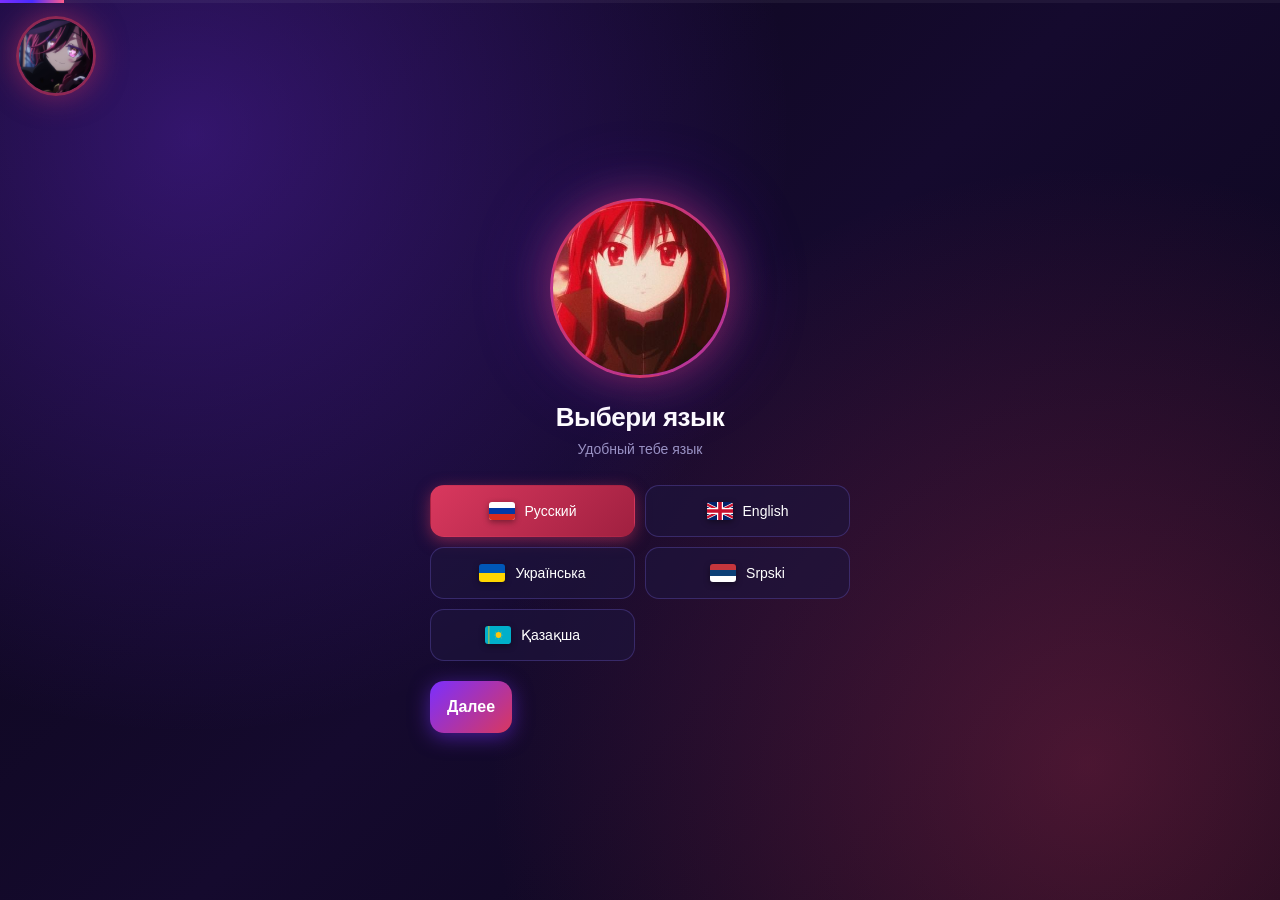
==== commit 40d3b0d1: "Add city input field to name screen Added input field for city in the name screen." ====
--- a/index.html
+++ b/index.html
@@ -65,6 +65,10 @@
             <input type="text" id="input-nickname" placeholder="@Emberanon_bot" autocomplete="off">
             <p class="hint" data-i18n="nickHint">Необязательно — можно не указывать</p>
 
+            <label>Город</label>
+            <input type="text" id="input-city" placeholder="Например: Москва" autocomplete="off" maxlength="50">
+            <p class="hint">Поможет найти людей рядом</p>
+
             <div class="btn-row">
                 <button class="btn-back" onclick="prevScreen()">←</button>
                 <button class="btn-next" onclick="nextScreen()" data-i18n="next">Далее</button>
@@ -118,20 +122,20 @@
 
             <label data-i18n="myAge">Твой возраст</label>
             <div class="slider-row">
-                <span class="slider-value" id="my-age-value">18</span>
-                <input type="range" min="18" max="99" value="18"
+                <span class="slider-value" id="my-age-value">13</span>
+                <input type="range" min="13" max="99" value="13"
                        oninput="document.getElementById('my-age-value').innerText = this.value">
             </div>
 
             <label data-i18n="ageRange">Рамки поиска</label>
             <div class="slider-row">
-                <span class="slider-value" id="min-age-value">18</span>
-                <input type="range" min="18" max="99" value="18"
+                <span class="slider-value" id="min-age-value">13</span>
+                <input type="range" min="13" max="99" value="13"
                        oninput="document.getElementById('min-age-value').innerText = this.value">
             </div>
             <div class="slider-row">
                 <span class="slider-value" id="max-age-value">28</span>
-                <input type="range" min="18" max="99" value="28"
+                <input type="range" min="13" max="99" value="28"
                        oninput="document.getElementById('max-age-value').innerText = this.value">
             </div>
 
--- a/style.css
+++ b/style.css
@@ -2,24 +2,21 @@
 
 :root {
     --bg: #0a0618;
-    --card: rgba(30, 20, 60, 0.55);
-    --card-hover: rgba(45, 30, 85, 0.7);
-    --border: rgba(120, 100, 220, 0.3);
+    --card: rgba(30, 20, 60, 0.65);
+    --card-hover: rgba(45, 30, 85, 0.75);
+    --border: rgba(120, 100, 220, 0.35);
     --text: #ffffff;
     --muted: #9a92c4;
     --accent: #d9385e;
     --accent-light: #ff5c8a;
     --accent-dark: #a02040;
+    --purple: #7b2fff;
+    --violet: #4a2bff;
     --blue: #4a90e2;
     --green: #a4d165;
-    --purple: #7b2fff;
-    --violet: #4a2bff;
-}
-
-html, body {
-    height: 100%;
-    overflow-x: hidden;
-}
+}
+
+html, body { height: 100%; overflow-x: hidden; }
 
 body {
     font-family: -apple-system, BlinkMacSystemFont, 'SF Pro Display', 'Segoe UI', sans-serif;
@@ -29,53 +26,31 @@
     align-items: center;
     min-height: 100vh;
     padding: 20px;
-    background: #0a0618;
-    background-image:
-        radial-gradient(circle at 15% 15%, rgba(123, 47, 255, 0.45), transparent 45%),
-        radial-gradient(circle at 85% 20%, rgba(74, 43, 255, 0.4), transparent 45%),
-        radial-gradient(circle at 50% 85%, rgba(217, 56, 94, 0.35), transparent 50%),
-        radial-gradient(circle at 80% 90%, rgba(100, 60, 255, 0.3), transparent 45%),
+    /* Убрали body::before с анимацией — заменили на статичный градиент */
+    background:
+        radial-gradient(circle at 15% 15%, rgba(123, 47, 255, 0.35), transparent 45%),
+        radial-gradient(circle at 85% 85%, rgba(217, 56, 94, 0.3), transparent 45%),
         linear-gradient(135deg, #0a0618 0%, #150a2e 50%, #0a0618 100%);
     background-attachment: fixed;
-    background-size: cover;
-    position: relative;
-}
-
-body::before {
-    content: '';
-    position: fixed;
-    inset: 0;
-    background:
-        radial-gradient(circle at 20% 30%, rgba(123, 47, 255, 0.15), transparent 40%),
-        radial-gradient(circle at 80% 70%, rgba(74, 43, 255, 0.15), transparent 40%);
-    pointer-events: none;
-    z-index: 0;
-    animation: bgShift 20s ease-in-out infinite alternate;
-}
-
-@keyframes bgShift {
-    0% { transform: scale(1) translate(0, 0); }
-    100% { transform: scale(1.15) translate(-2%, -2%); }
-}
-
-/* Прогресс-бар */
+}
+
+/* Убрали анимацию bgShift — она тормозила */
+
 .progress {
-    position: fixed;
-    top: 0; left: 0; right: 0;
+    position: fixed; top: 0; left: 0; right: 0;
     height: 3px;
     background: rgba(255, 255, 255, 0.05);
     z-index: 100;
 }
-
 .progress-bar {
     height: 100%;
     background: linear-gradient(90deg, var(--purple), var(--violet), var(--accent-light));
     width: 16%;
     transition: width 0.4s cubic-bezier(0.4, 0, 0.2, 1);
-    box-shadow: 0 0 12px var(--purple), 0 0 20px rgba(123, 47, 255, 0.6);
-}
-
-/* Мини-логотип в углу (увеличенный) */
+    /* Убрали box-shadow с 2 слоями */
+}
+
+/* Мини-логотип — убрали backdrop-filter и glow-анимацию */
 .brand-mini {
     position: fixed;
     top: 16px;
@@ -85,16 +60,10 @@
     border-radius: 50%;
     object-fit: cover;
     border: 3px solid rgba(217, 56, 94, 0.6);
-    box-shadow:
-        0 0 0 6px rgba(217, 56, 94, 0.15),
-        0 0 30px rgba(217, 56, 94, 0.6),
-        0 0 60px rgba(123, 47, 255, 0.4),
-        inset 0 0 15px rgba(217, 56, 94, 0.25);
+    /* Оставили только один box-shadow вместо 4 */
+    box-shadow: 0 0 30px rgba(217, 56, 94, 0.5);
     z-index: 50;
     background: var(--card);
-    backdrop-filter: blur(10px);
-    -webkit-backdrop-filter: blur(10px);
-    animation: glowMini 3s ease-in-out infinite;
     transition: transform 0.3s;
 }
 
@@ -102,24 +71,6 @@
     transform: scale(1.1) rotate(5deg);
 }
 
-@keyframes glowMini {
-    0%, 100% {
-        box-shadow:
-            0 0 0 6px rgba(217, 56, 94, 0.15),
-            0 0 30px rgba(217, 56, 94, 0.6),
-            0 0 60px rgba(123, 47, 255, 0.4),
-            inset 0 0 15px rgba(217, 56, 94, 0.25);
-    }
-    50% {
-        box-shadow:
-            0 0 0 8px rgba(217, 56, 94, 0.25),
-            0 0 40px rgba(217, 56, 94, 0.9),
-            0 0 80px rgba(123, 47, 255, 0.6),
-            inset 0 0 20px rgba(217, 56, 94, 0.4);
-    }
-}
-
-/* Основной контейнер */
 .app {
     width: 100%;
     max-width: 420px;
@@ -127,23 +78,23 @@
     z-index: 1;
 }
 
-/* Экраны */
 .screen {
     display: none;
     width: 100%;
-    animation: slideIn 0.4s cubic-bezier(0.4, 0, 0.2, 1);
 }
 
 .screen.active {
     display: block;
-}
-
-@keyframes slideIn {
-    from { opacity: 0; transform: translateX(20px); }
-    to { opacity: 1; transform: translateX(0); }
-}
-
-/* Круглый аватар */
+    /* Упростили анимацию входа */
+    animation: fadeIn 0.3s;
+}
+
+@keyframes fadeIn {
+    from { opacity: 0; transform: translateY(10px); }
+    to { opacity: 1; transform: translateY(0); }
+}
+
+/* Аватар — убрали анимации float и glowAvatar (постоянные перерисовки) */
 .avatar-wrapper {
     display: flex;
     justify-content: center;
@@ -160,13 +111,8 @@
     object-position: center top;
     background: linear-gradient(135deg, var(--accent), var(--purple));
     border: 3px solid rgba(217, 56, 94, 0.6);
-    box-shadow:
-        0 0 0 8px rgba(217, 56, 94, 0.12),
-        0 0 30px rgba(217, 56, 94, 0.6),
-        0 0 60px rgba(123, 47, 255, 0.5),
-        0 15px 50px rgba(217, 56, 94, 0.4),
-        inset 0 0 20px rgba(217, 56, 94, 0.3);
-    animation: float 4s ease-in-out infinite, glowAvatar 3s ease-in-out infinite;
+    /* Оставили 2 слоя свечения вместо 5 */
+    box-shadow: 0 0 40px rgba(217, 56, 94, 0.5), 0 0 80px rgba(123, 47, 255, 0.3);
     position: relative;
     z-index: 2;
     transition: transform 0.3s;
@@ -176,52 +122,10 @@
     transform: scale(1.05);
 }
 
-@keyframes float {
-    0%, 100% { transform: translateY(0); }
-    50% { transform: translateY(-10px); }
-}
-
-@keyframes glowAvatar {
-    0%, 100% {
-        box-shadow:
-            0 0 0 8px rgba(217, 56, 94, 0.12),
-            0 0 30px rgba(217, 56, 94, 0.6),
-            0 0 60px rgba(123, 47, 255, 0.5),
-            0 15px 50px rgba(217, 56, 94, 0.4),
-            inset 0 0 20px rgba(217, 56, 94, 0.3);
-    }
-    50% {
-        box-shadow:
-            0 0 0 12px rgba(217, 56, 94, 0.18),
-            0 0 40px rgba(217, 56, 94, 0.9),
-            0 0 80px rgba(123, 47, 255, 0.7),
-            0 20px 60px rgba(217, 56, 94, 0.6),
-            inset 0 0 25px rgba(217, 56, 94, 0.5);
-    }
-}
-
-.avatar-wrapper::before {
-    content: '';
-    position: absolute;
-    top: 50%;
-    left: 50%;
-    transform: translate(-50%, -50%);
-    width: 220px;
-    height: 220px;
-    border-radius: 50%;
-    background: radial-gradient(circle, rgba(123, 47, 255, 0.4) 0%, rgba(217, 56, 94, 0.2) 40%, transparent 70%);
-    filter: blur(20px);
-    animation: pulseOrb 3s ease-in-out infinite;
-    z-index: 1;
-    pointer-events: none;
-}
-
-@keyframes pulseOrb {
-    0%, 100% { transform: translate(-50%, -50%) scale(1); opacity: 0.6; }
-    50% { transform: translate(-50%, -50%) scale(1.15); opacity: 1; }
-}
-
-/* Заголовки */
+/* Убрали .avatar-wrapper::before с пульсирующим ореолом */
+/* Убрали @keyframes float и @keyframes glowAvatar */
+/* Убрали @keyframes pulseOrb */
+
 h1 {
     font-size: 26px;
     font-weight: 700;
@@ -247,12 +151,10 @@
     font-weight: 600;
 }
 
-/* Поля ввода — стекло */
+/* Поля ввода — убрали backdrop-filter: blur */
 input[type="text"], textarea {
     width: 100%;
-    background: rgba(30, 20, 60, 0.55);
-    backdrop-filter: blur(20px);
-    -webkit-backdrop-filter: blur(20px);
+    background: rgba(30, 20, 60, 0.65);
     border: 1.5px solid rgba(120, 100, 220, 0.3);
     border-radius: 14px;
     padding: 16px 18px;
@@ -260,18 +162,16 @@
     font-size: 16px;
     font-family: inherit;
     outline: none;
-    transition: all 0.2s;
+    transition: border-color 0.2s, box-shadow 0.2s;
     resize: vertical;
 }
 
-input[type="text"]::placeholder, textarea::placeholder {
-    color: #6a6288;
-}
+input[type="text"]::placeholder, textarea::placeholder { color: #6a6288; }
 
 input[type="text"]:focus, textarea:focus {
     border-color: var(--accent);
-    background: rgba(45, 30, 85, 0.7);
-    box-shadow: 0 0 0 4px rgba(217, 56, 94, 0.15), 0 0 30px rgba(123, 47, 255, 0.3);
+    background: rgba(45, 30, 85, 0.75);
+    box-shadow: 0 0 20px rgba(217, 56, 94, 0.3);
 }
 
 @keyframes shake {
@@ -279,7 +179,6 @@
     25% { transform: translateX(-6px); }
     75% { transform: translateX(6px); }
 }
-
 .shake { animation: shake 0.3s; }
 
 .hint {
@@ -290,9 +189,7 @@
 }
 
 .hint-box {
-    background: rgba(123, 47, 255, 0.12);
-    backdrop-filter: blur(15px);
-    -webkit-backdrop-filter: blur(15px);
+    background: rgba(123, 47, 255, 0.15);
     border: 1px solid rgba(150, 120, 255, 0.3);
     border-radius: 14px;
     padding: 14px 16px;
@@ -305,16 +202,10 @@
     line-height: 1.5;
 }
 
-.hint-icon {
-    font-size: 18px;
-    flex-shrink: 0;
-}
-
-.hint-box b {
-    color: var(--accent-light);
-}
-
-/* Кнопки */
+.hint-icon { font-size: 18px; flex-shrink: 0; }
+.hint-box b { color: var(--accent-light); }
+
+/* Кнопки — убрали ::before с бликом */
 .btn-next, .btn-skip, .btn-back {
     border: none;
     border-radius: 14px;
@@ -322,7 +213,7 @@
     font-size: 16px;
     font-weight: 600;
     cursor: pointer;
-    transition: all 0.2s;
+    transition: transform 0.2s, box-shadow 0.2s;
     font-family: inherit;
 }
 
@@ -330,43 +221,23 @@
     flex: 1;
     background: linear-gradient(135deg, var(--purple), var(--accent));
     color: #fff;
-    box-shadow: 0 4px 25px rgba(123, 47, 255, 0.5), 0 0 40px rgba(217, 56, 94, 0.3);
-    position: relative;
-    overflow: hidden;
-}
-
-.btn-next::before {
-    content: '';
-    position: absolute;
-    inset: 0;
-    background: linear-gradient(135deg, transparent, rgba(255,255,255,0.15), transparent);
-    transform: translateX(-100%);
-    transition: transform 0.6s;
-}
-
-.btn-next:hover::before {
-    transform: translateX(100%);
+    box-shadow: 0 4px 20px rgba(123, 47, 255, 0.5);
 }
 
 .btn-next:hover, .btn-next:active {
     transform: translateY(-2px);
-    box-shadow: 0 6px 30px rgba(123, 47, 255, 0.7), 0 0 50px rgba(217, 56, 94, 0.5);
+    box-shadow: 0 6px 25px rgba(123, 47, 255, 0.7);
 }
 
 .btn-back {
     width: 56px;
-    background: rgba(30, 20, 60, 0.55);
-    backdrop-filter: blur(20px);
-    -webkit-backdrop-filter: blur(20px);
+    background: rgba(30, 20, 60, 0.65);
     color: #fff;
     border: 1.5px solid rgba(120, 100, 220, 0.3);
     font-size: 20px;
 }
 
-.btn-back:hover {
-    background: rgba(45, 30, 85, 0.7);
-    border-color: var(--accent);
-}
+.btn-back:hover { background: rgba(45, 30, 85, 0.75); }
 
 .btn-skip {
     width: 100%;
@@ -376,9 +247,7 @@
     font-size: 14px;
 }
 
-.btn-skip:hover {
-    color: #fff;
-}
+.btn-skip:hover { color: #fff; }
 
 .btn-row {
     display: flex;
@@ -387,11 +256,9 @@
     align-items: center;
 }
 
-.btn-row .btn-next {
-    margin-top: 0;
-}
-
-/* Языки со стеклом */
+.btn-row .btn-next { margin-top: 0; }
+
+/* Языки — убрали backdrop-filter */
 .lang-grid {
     display: grid;
     grid-template-columns: 1fr 1fr;
@@ -400,9 +267,7 @@
 }
 
 .lang-btn {
-    background: rgba(30, 20, 60, 0.55);
-    backdrop-filter: blur(20px);
-    -webkit-backdrop-filter: blur(20px);
+    background: rgba(30, 20, 60, 0.65);
     border: 1.5px solid rgba(120, 100, 220, 0.3);
     border-radius: 14px;
     padding: 16px 12px;
@@ -410,7 +275,7 @@
     font-size: 14px;
     font-weight: 500;
     cursor: pointer;
-    transition: all 0.25s;
+    transition: all 0.2s;
     font-family: inherit;
     display: flex;
     align-items: center;
@@ -428,22 +293,19 @@
 }
 
 .lang-btn:hover {
-    background: rgba(45, 30, 85, 0.7);
+    background: rgba(45, 30, 85, 0.75);
     border-color: rgba(150, 120, 255, 0.5);
-    transform: translateY(-1px);
 }
 
 .lang-btn.active {
-    background: linear-gradient(135deg, rgba(217, 56, 94, 0.3), rgba(123, 47, 255, 0.25));
-    border-color: var(--accent);
-    box-shadow: 0 0 0 3px rgba(217, 56, 94, 0.15), 0 0 25px rgba(123, 47, 255, 0.4);
-}
-
-/* Карточки выбора — стекло */
+    background: linear-gradient(135deg, var(--accent), var(--accent-dark));
+    border-color: transparent;
+    box-shadow: 0 4px 15px rgba(217, 56, 94, 0.5);
+}
+
+/* Карточки выбора — убрали backdrop-filter */
 .choice {
-    background: rgba(30, 20, 60, 0.55);
-    backdrop-filter: blur(20px);
-    -webkit-backdrop-filter: blur(20px);
+    background: rgba(30, 20, 60, 0.65);
     border: 1.5px solid rgba(120, 100, 220, 0.3);
     border-radius: 14px;
     padding: 16px 18px;
@@ -454,19 +316,18 @@
     gap: 14px;
     font-size: 15px;
     font-weight: 500;
-    transition: all 0.25s;
+    transition: all 0.2s;
 }
 
 .choice:hover {
-    background: rgba(45, 30, 85, 0.7);
+    background: rgba(45, 30, 85, 0.75);
     border-color: rgba(150, 120, 255, 0.5);
-    transform: translateY(-1px);
 }
 
 .choice.selected {
     border-color: var(--accent);
     background: linear-gradient(135deg, rgba(217, 56, 94, 0.25), rgba(123, 47, 255, 0.2));
-    box-shadow: 0 0 0 4px rgba(217, 56, 94, 0.12), 0 0 30px rgba(123, 47, 255, 0.3);
+    box-shadow: 0 0 20px rgba(217, 56, 94, 0.3);
 }
 
 .icon {
@@ -486,14 +347,12 @@
 .icon.pink { background: var(--accent); }
 .icon.green { background: var(--green); }
 
-/* Слайдеры — стекло */
+/* Слайдеры — убрали backdrop-filter */
 .slider-row {
     display: flex;
     align-items: center;
     gap: 15px;
-    background: rgba(30, 20, 60, 0.55);
-    backdrop-filter: blur(20px);
-    -webkit-backdrop-filter: blur(20px);
+    background: rgba(30, 20, 60, 0.65);
     border: 1.5px solid rgba(120, 100, 220, 0.3);
     border-radius: 14px;
     padding: 16px 18px;
@@ -501,9 +360,7 @@
     transition: border-color 0.2s;
 }
 
-.slider-row:focus-within {
-    border-color: var(--accent);
-}
+.slider-row:focus-within { border-color: var(--accent); }
 
 .slider-value {
     min-width: 36px;
@@ -531,15 +388,13 @@
     border-radius: 50%;
     background: #fff;
     cursor: pointer;
-    box-shadow: 0 2px 8px rgba(0,0,0,0.4), 0 0 15px rgba(217, 56, 94, 0.6);
+    /* Упростили тень */
+    box-shadow: 0 2px 8px rgba(0,0,0,0.4);
     border: 3px solid var(--accent);
     transition: transform 0.2s;
 }
 
-input[type="range"]::-webkit-slider-thumb:hover {
-    transform: scale(1.15);
-}
-
+input[type="range"]::-webkit-slider-thumb:hover { transform: scale(1.15); }
 input[type="range"]::-moz-range-thumb {
     width: 22px;
     height: 22px;
@@ -549,31 +404,26 @@
     border: 3px solid var(--accent);
 }
 
-/* Загрузка фото */
-.photo-upload {
-    margin-top: 10px;
-}
+/* Загрузка фото — убрали backdrop-filter */
+.photo-upload { margin-top: 10px; }
 
 .photo-box {
     display: block;
     width: 100%;
     aspect-ratio: 3 / 4;
     max-height: 360px;
-    background: rgba(30, 20, 60, 0.55);
-    backdrop-filter: blur(20px);
-    -webkit-backdrop-filter: blur(20px);
+    background: rgba(30, 20, 60, 0.65);
     border: 2px dashed rgba(120, 100, 220, 0.4);
     border-radius: 20px;
     cursor: pointer;
     overflow: hidden;
     position: relative;
-    transition: all 0.3s;
+    transition: border-color 0.3s, background 0.3s;
 }
 
 .photo-box:hover {
     border-color: var(--accent);
-    background: rgba(45, 30, 85, 0.7);
-    box-shadow: 0 0 30px rgba(123, 47, 255, 0.3);
+    background: rgba(45, 30, 85, 0.75);
 }
 
 .photo-placeholder {
@@ -594,7 +444,6 @@
     font-weight: 300;
     color: var(--accent-light);
     line-height: 1;
-    text-shadow: 0 0 20px rgba(217, 56, 94, 0.6);
 }
 
 .photo-preview {
@@ -605,11 +454,9 @@
     inset: 0;
 }
 
-/* Результат */
+/* Результат — убрали backdrop-filter */
 .result-box {
-    background: rgba(30, 20, 60, 0.55);
-    backdrop-filter: blur(20px);
-    -webkit-backdrop-filter: blur(20px);
+    background: rgba(30, 20, 60, 0.65);
     border: 1.5px solid rgba(120, 100, 220, 0.3);
     border-radius: 16px;
     padding: 20px;
@@ -618,22 +465,12 @@
     line-height: 1.9;
 }
 
-.result-box p {
-    display: flex;
-    justify-content: space-between;
-    gap: 10px;
-}
-
-.result-box strong {
-    color: var(--accent-light);
-    font-weight: 600;
-}
-
-/* Адаптив */
+.result-box p { display: flex; justify-content: space-between; gap: 10px; }
+.result-box strong { color: var(--accent-light); font-weight: 600; }
+
 @media (max-width: 400px) {
     h1 { font-size: 22px; }
     .avatar { width: 150px; height: 150px; }
-    .avatar-wrapper::before { width: 180px; height: 180px; }
     .btn-next { padding: 16px; font-size: 15px; }
     .brand-mini { width: 60px; height: 60px; }
-}
+    }
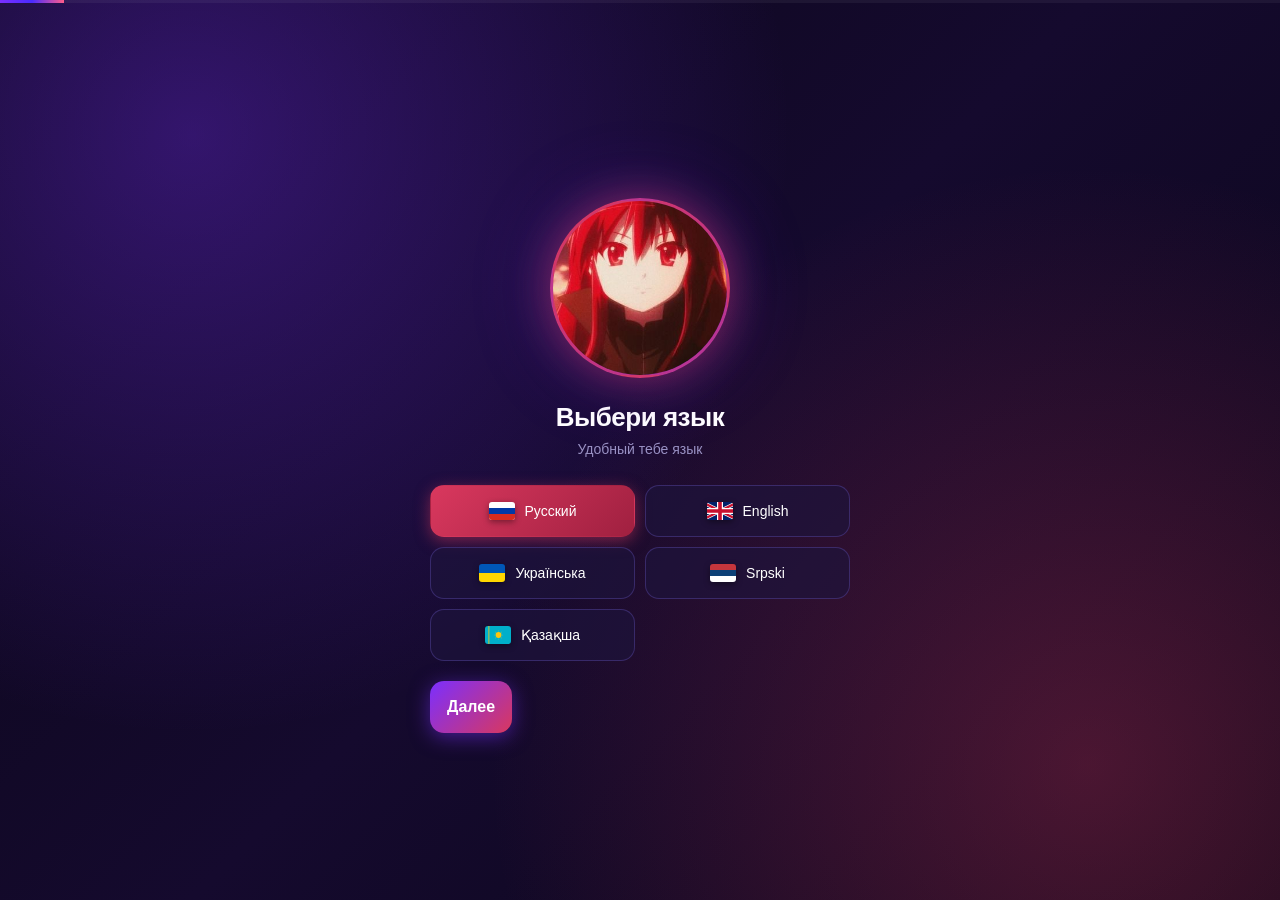
==== commit b0ea0708: "Update index.html" ====
--- a/index.html
+++ b/index.html
@@ -11,9 +11,6 @@
 </head>
 <body>
 
-    <!-- Мини-логотип в углу -->
-    <img src="images/logo.png" alt="Ember" class="brand-mini">
-
     <!-- Прогресс-бар -->
     <div class="progress">
         <div class="progress-bar" id="progressBar"></div>
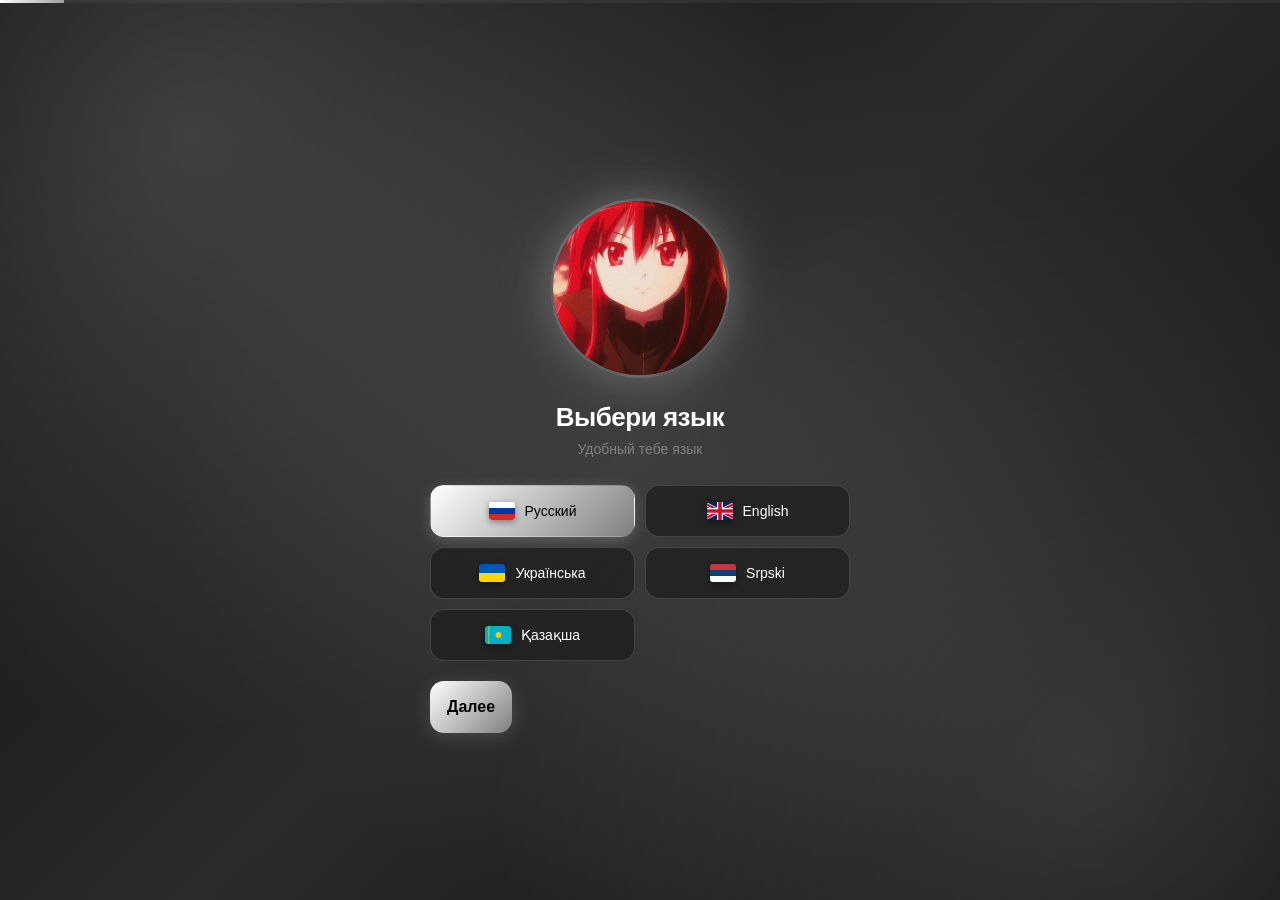
==== commit 3daa5f6e: "Update index.html" ====
--- a/index.html
+++ b/index.html
@@ -3,7 +3,7 @@
 <head>
     <meta charset="UTF-8">
     <meta name="viewport" content="width=device-width, initial-scale=1.0, maximum-scale=1.0, user-scalable=no">
-    <meta name="theme-color" content="#0a0618">
+    <meta name="theme-color" content="#1a1a1a">
     <title>Ember — Знакомства</title>
     <script src="https://telegram.org/js/telegram-web-app.js"></script>
     <link rel="icon" href="images/logo.png" type="image/png">
@@ -109,7 +109,45 @@
             </div>
         </div>
 
-        <!-- ЭКРАН 4: Возраст -->
+        <!-- ЭКРАН 4: Предпочтения -->
+        <div class="screen" id="screen-preferences">
+            <div class="avatar-wrapper">
+                <img src="images/girl.png" alt="Ember" class="avatar">
+            </div>
+            <h1>Твои предпочтения</h1>
+            <p class="subtitle">Выбери, что тебе интересно</p>
+
+            <div class="pref-grid" id="prefGrid">
+                <div class="pref-card" data-value="games" onclick="togglePref(this)">
+                    <span class="pref-emoji">🎮</span>
+                    <span class="pref-name">Игры</span>
+                </div>
+                <div class="pref-card" data-value="anime" onclick="togglePref(this)">
+                    <span class="pref-emoji">🌸</span>
+                    <span class="pref-name">Аниме</span>
+                </div>
+                <div class="pref-card" data-value="chat" onclick="togglePref(this)">
+                    <span class="pref-emoji">💬</span>
+                    <span class="pref-name">Общение</span>
+                </div>
+                <div class="pref-card" data-value="dating" onclick="togglePref(this)">
+                    <span class="pref-emoji">💕</span>
+                    <span class="pref-name">Знакомства</span>
+                </div>
+                <div class="pref-card" data-value="flirt" onclick="togglePref(this)">
+                    <span class="pref-emoji">😘</span>
+                    <span class="pref-name">Флирт</span>
+                </div>
+            </div>
+
+            <div class="btn-row">
+                <button class="btn-back" onclick="prevScreen()">←</button>
+                <button class="btn-next" onclick="nextScreen()">Далее</button>
+            </div>
+            <button class="btn-skip" onclick="nextScreen()">Пропустить</button>
+        </div>
+
+        <!-- ЭКРАН 5: Возраст -->
         <div class="screen" id="screen-age">
             <div class="avatar-wrapper">
                 <img src="images/girl.png" alt="Ember" class="avatar">
@@ -142,7 +180,7 @@
             </div>
         </div>
 
-        <!-- ЭКРАН 5: Описание -->
+        <!-- ЭКРАН 6: Описание -->
         <div class="screen" id="screen-bio">
             <div class="avatar-wrapper">
                 <img src="images/girl.png" alt="Ember" class="avatar">
@@ -165,7 +203,7 @@
             <button class="btn-skip" onclick="goToPhoto()" data-i18n="skip">Пропустить</button>
         </div>
 
-        <!-- ЭКРАН 6: Фото -->
+        <!-- ЭКРАН 7: Фото -->
         <div class="screen" id="screen-photo">
             <div class="avatar-wrapper">
                 <img src="images/girl.png" alt="Ember" class="avatar">
@@ -197,7 +235,7 @@
             <button class="btn-skip" onclick="skipPhoto()" data-i18n="skip">Пропустить</button>
         </div>
 
-        <!-- ЭКРАН 7: Готово -->
+        <!-- ЭКРАН 8: Готово -->
         <div class="screen" id="screen-done">
             <div class="avatar-wrapper">
                 <img src="images/girl.png" alt="Ember" class="avatar">
--- a/style.css
+++ b/style.css
@@ -1,19 +1,15 @@
 * { margin: 0; padding: 0; box-sizing: border-box; -webkit-tap-highlight-color: transparent; }
 
 :root {
-    --bg: #0a0618;
-    --card: rgba(30, 20, 60, 0.65);
-    --card-hover: rgba(45, 30, 85, 0.75);
-    --border: rgba(120, 100, 220, 0.35);
+    --bg: #1a1a1a;
+    --card: rgba(30, 30, 30, 0.85);
+    --card-hover: rgba(45, 45, 45, 0.85);
+    --border: rgba(255, 255, 255, 0.15);
     --text: #ffffff;
-    --muted: #9a92c4;
-    --accent: #d9385e;
-    --accent-light: #ff5c8a;
-    --accent-dark: #a02040;
-    --purple: #7b2fff;
-    --violet: #4a2bff;
-    --blue: #4a90e2;
-    --green: #a4d165;
+    --muted: #808080;
+    --accent: #ffffff;
+    --accent-light: #cccccc;
+    --accent-dark: #808080;
 }
 
 html, body { height: 100%; overflow-x: hidden; }
@@ -26,16 +22,23 @@
     align-items: center;
     min-height: 100vh;
     padding: 20px;
-    /* Убрали body::before с анимацией — заменили на статичный градиент */
-    background:
-        radial-gradient(circle at 15% 15%, rgba(123, 47, 255, 0.35), transparent 45%),
-        radial-gradient(circle at 85% 85%, rgba(217, 56, 94, 0.3), transparent 45%),
-        linear-gradient(135deg, #0a0618 0%, #150a2e 50%, #0a0618 100%);
+    background: #1a1a1a;
+    background-image:
+        radial-gradient(circle at 15% 15%, rgba(255, 255, 255, 0.18), transparent 45%),
+        radial-gradient(circle at 85% 85%, rgba(255, 255, 255, 0.14), transparent 45%),
+        radial-gradient(circle at 50% 50%, rgba(200, 200, 200, 0.1), transparent 60%),
+        linear-gradient(135deg, #0d0d0d 0%, #2a2a2a 25%, #0d0d0d 50%, #2a2a2a 75%, #0d0d0d 100%);
+    background-size: 100% 100%, 100% 100%, 100% 100%, 200% 200%;
     background-attachment: fixed;
-}
-
-/* Убрали анимацию bgShift — она тормозила */
-
+    animation: bgShift 15s ease-in-out infinite;
+}
+
+@keyframes bgShift {
+    0%, 100% { background-position: 0% 0%, 100% 100%, 50% 50%, 0% 50%; }
+    50% { background-position: 20% 20%, 80% 80%, 50% 50%, 100% 50%; }
+}
+
+/* Прогресс-бар */
 .progress {
     position: fixed; top: 0; left: 0; right: 0;
     height: 3px;
@@ -44,31 +47,9 @@
 }
 .progress-bar {
     height: 100%;
-    background: linear-gradient(90deg, var(--purple), var(--violet), var(--accent-light));
+    background: linear-gradient(90deg, #ffffff, #a0a0a0);
     width: 16%;
     transition: width 0.4s cubic-bezier(0.4, 0, 0.2, 1);
-    /* Убрали box-shadow с 2 слоями */
-}
-
-/* Мини-логотип — убрали backdrop-filter и glow-анимацию */
-.brand-mini {
-    position: fixed;
-    top: 16px;
-    left: 16px;
-    width: 80px;
-    height: 80px;
-    border-radius: 50%;
-    object-fit: cover;
-    border: 3px solid rgba(217, 56, 94, 0.6);
-    /* Оставили только один box-shadow вместо 4 */
-    box-shadow: 0 0 30px rgba(217, 56, 94, 0.5);
-    z-index: 50;
-    background: var(--card);
-    transition: transform 0.3s;
-}
-
-.brand-mini:hover {
-    transform: scale(1.1) rotate(5deg);
 }
 
 .app {
@@ -85,7 +66,6 @@
 
 .screen.active {
     display: block;
-    /* Упростили анимацию входа */
     animation: fadeIn 0.3s;
 }
 
@@ -94,7 +74,7 @@
     to { opacity: 1; transform: translateY(0); }
 }
 
-/* Аватар — убрали анимации float и glowAvatar (постоянные перерисовки) */
+/* Аватар */
 .avatar-wrapper {
     display: flex;
     justify-content: center;
@@ -109,10 +89,9 @@
     border-radius: 50%;
     object-fit: cover;
     object-position: center top;
-    background: linear-gradient(135deg, var(--accent), var(--purple));
-    border: 3px solid rgba(217, 56, 94, 0.6);
-    /* Оставили 2 слоя свечения вместо 5 */
-    box-shadow: 0 0 40px rgba(217, 56, 94, 0.5), 0 0 80px rgba(123, 47, 255, 0.3);
+    background: linear-gradient(135deg, #333, #111);
+    border: 3px solid rgba(255, 255, 255, 0.3);
+    box-shadow: 0 0 40px rgba(255, 255, 255, 0.2), 0 0 80px rgba(255, 255, 255, 0.1);
     position: relative;
     z-index: 2;
     transition: transform 0.3s;
@@ -121,10 +100,6 @@
 .avatar:hover {
     transform: scale(1.05);
 }
-
-/* Убрали .avatar-wrapper::before с пульсирующим ореолом */
-/* Убрали @keyframes float и @keyframes glowAvatar */
-/* Убрали @keyframes pulseOrb */
 
 h1 {
     font-size: 26px;
@@ -151,11 +126,11 @@
     font-weight: 600;
 }
 
-/* Поля ввода — убрали backdrop-filter: blur */
+/* Поля ввода */
 input[type="text"], textarea {
     width: 100%;
-    background: rgba(30, 20, 60, 0.65);
-    border: 1.5px solid rgba(120, 100, 220, 0.3);
+    background: rgba(30, 30, 30, 0.75);
+    border: 1.5px solid rgba(255, 255, 255, 0.15);
     border-radius: 14px;
     padding: 16px 18px;
     color: var(--text);
@@ -166,12 +141,12 @@
     resize: vertical;
 }
 
-input[type="text"]::placeholder, textarea::placeholder { color: #6a6288; }
+input[type="text"]::placeholder, textarea::placeholder { color: #555; }
 
 input[type="text"]:focus, textarea:focus {
-    border-color: var(--accent);
-    background: rgba(45, 30, 85, 0.75);
-    box-shadow: 0 0 20px rgba(217, 56, 94, 0.3);
+    border-color: #ffffff;
+    background: rgba(45, 45, 45, 0.85);
+    box-shadow: 0 0 15px rgba(255, 255, 255, 0.15);
 }
 
 @keyframes shake {
@@ -183,18 +158,18 @@
 
 .hint {
     font-size: 12px;
-    color: #6a6288;
+    color: #5a5a5a;
     margin-top: 8px;
     padding-left: 4px;
 }
 
 .hint-box {
-    background: rgba(123, 47, 255, 0.15);
-    border: 1px solid rgba(150, 120, 255, 0.3);
+    background: rgba(255, 255, 255, 0.05);
+    border: 1px solid rgba(255, 255, 255, 0.15);
     border-radius: 14px;
     padding: 14px 16px;
     font-size: 13px;
-    color: #d8cfff;
+    color: #ccc;
     margin-top: 16px;
     display: flex;
     gap: 10px;
@@ -203,9 +178,9 @@
 }
 
 .hint-icon { font-size: 18px; flex-shrink: 0; }
-.hint-box b { color: var(--accent-light); }
-
-/* Кнопки — убрали ::before с бликом */
+.hint-box b { color: #ffffff; }
+
+/* Кнопки */
 .btn-next, .btn-skip, .btn-back {
     border: none;
     border-radius: 14px;
@@ -219,25 +194,25 @@
 
 .btn-next {
     flex: 1;
-    background: linear-gradient(135deg, var(--purple), var(--accent));
-    color: #fff;
-    box-shadow: 0 4px 20px rgba(123, 47, 255, 0.5);
+    background: linear-gradient(135deg, #ffffff, #808080);
+    color: #000;
+    box-shadow: 0 4px 20px rgba(255, 255, 255, 0.15);
 }
 
 .btn-next:hover, .btn-next:active {
     transform: translateY(-2px);
-    box-shadow: 0 6px 25px rgba(123, 47, 255, 0.7);
+    box-shadow: 0 6px 25px rgba(255, 255, 255, 0.25);
 }
 
 .btn-back {
     width: 56px;
-    background: rgba(30, 20, 60, 0.65);
+    background: rgba(30, 30, 30, 0.75);
     color: #fff;
-    border: 1.5px solid rgba(120, 100, 220, 0.3);
+    border: 1.5px solid rgba(255, 255, 255, 0.15);
     font-size: 20px;
 }
 
-.btn-back:hover { background: rgba(45, 30, 85, 0.75); }
+.btn-back:hover { background: rgba(45, 45, 45, 0.85); }
 
 .btn-skip {
     width: 100%;
@@ -258,7 +233,7 @@
 
 .btn-row .btn-next { margin-top: 0; }
 
-/* Языки — убрали backdrop-filter */
+/* Языки */
 .lang-grid {
     display: grid;
     grid-template-columns: 1fr 1fr;
@@ -267,8 +242,8 @@
 }
 
 .lang-btn {
-    background: rgba(30, 20, 60, 0.65);
-    border: 1.5px solid rgba(120, 100, 220, 0.3);
+    background: rgba(30, 30, 30, 0.75);
+    border: 1.5px solid rgba(255, 255, 255, 0.15);
     border-radius: 14px;
     padding: 16px 12px;
     color: #fff;
@@ -293,20 +268,21 @@
 }
 
 .lang-btn:hover {
-    background: rgba(45, 30, 85, 0.75);
-    border-color: rgba(150, 120, 255, 0.5);
+    background: rgba(45, 45, 45, 0.85);
+    border-color: rgba(255, 255, 255, 0.3);
 }
 
 .lang-btn.active {
-    background: linear-gradient(135deg, var(--accent), var(--accent-dark));
+    background: linear-gradient(135deg, #ffffff, #808080);
+    color: #000;
     border-color: transparent;
-    box-shadow: 0 4px 15px rgba(217, 56, 94, 0.5);
-}
-
-/* Карточки выбора — убрали backdrop-filter */
+    box-shadow: 0 4px 15px rgba(255, 255, 255, 0.2);
+}
+
+/* Карточки выбора */
 .choice {
-    background: rgba(30, 20, 60, 0.65);
-    border: 1.5px solid rgba(120, 100, 220, 0.3);
+    background: rgba(30, 30, 30, 0.75);
+    border: 1.5px solid rgba(255, 255, 255, 0.15);
     border-radius: 14px;
     padding: 16px 18px;
     margin-bottom: 8px;
@@ -320,14 +296,14 @@
 }
 
 .choice:hover {
-    background: rgba(45, 30, 85, 0.75);
-    border-color: rgba(150, 120, 255, 0.5);
+    background: rgba(45, 45, 45, 0.85);
+    border-color: rgba(255, 255, 255, 0.3);
 }
 
 .choice.selected {
-    border-color: var(--accent);
-    background: linear-gradient(135deg, rgba(217, 56, 94, 0.25), rgba(123, 47, 255, 0.2));
-    box-shadow: 0 0 20px rgba(217, 56, 94, 0.3);
+    border-color: #ffffff;
+    background: rgba(255, 255, 255, 0.08);
+    box-shadow: 0 0 20px rgba(255, 255, 255, 0.15);
 }
 
 .icon {
@@ -343,31 +319,31 @@
     font-weight: 700;
 }
 
-.icon.blue { background: var(--blue); }
-.icon.pink { background: var(--accent); }
-.icon.green { background: var(--green); }
-
-/* Слайдеры — убрали backdrop-filter */
+.icon.blue { background: #4a90e2; }
+.icon.pink { background: #808080; }
+.icon.green { background: #666; }
+
+/* Слайдеры */
 .slider-row {
     display: flex;
     align-items: center;
     gap: 15px;
-    background: rgba(30, 20, 60, 0.65);
-    border: 1.5px solid rgba(120, 100, 220, 0.3);
+    background: rgba(30, 30, 30, 0.75);
+    border: 1.5px solid rgba(255, 255, 255, 0.15);
     border-radius: 14px;
     padding: 16px 18px;
     margin-bottom: 8px;
     transition: border-color 0.2s;
 }
 
-.slider-row:focus-within { border-color: var(--accent); }
+.slider-row:focus-within { border-color: #ffffff; }
 
 .slider-value {
     min-width: 36px;
     text-align: center;
     font-weight: 700;
     font-size: 17px;
-    color: var(--accent-light);
+    color: #ffffff;
 }
 
 input[type="range"] {
@@ -375,7 +351,7 @@
     -webkit-appearance: none;
     appearance: none;
     height: 4px;
-    background: rgba(120, 100, 220, 0.3);
+    background: rgba(255, 255, 255, 0.15);
     border-radius: 4px;
     outline: none;
 }
@@ -388,9 +364,8 @@
     border-radius: 50%;
     background: #fff;
     cursor: pointer;
-    /* Упростили тень */
-    box-shadow: 0 2px 8px rgba(0,0,0,0.4);
-    border: 3px solid var(--accent);
+    box-shadow: 0 2px 8px rgba(0,0,0,0.5);
+    border: 3px solid #ffffff;
     transition: transform 0.2s;
 }
 
@@ -401,10 +376,10 @@
     border-radius: 50%;
     background: #fff;
     cursor: pointer;
-    border: 3px solid var(--accent);
-}
-
-/* Загрузка фото — убрали backdrop-filter */
+    border: 3px solid #ffffff;
+}
+
+/* Загрузка фото */
 .photo-upload { margin-top: 10px; }
 
 .photo-box {
@@ -412,8 +387,8 @@
     width: 100%;
     aspect-ratio: 3 / 4;
     max-height: 360px;
-    background: rgba(30, 20, 60, 0.65);
-    border: 2px dashed rgba(120, 100, 220, 0.4);
+    background: rgba(30, 30, 30, 0.75);
+    border: 2px dashed rgba(255, 255, 255, 0.25);
     border-radius: 20px;
     cursor: pointer;
     overflow: hidden;
@@ -422,8 +397,8 @@
 }
 
 .photo-box:hover {
-    border-color: var(--accent);
-    background: rgba(45, 30, 85, 0.75);
+    border-color: #ffffff;
+    background: rgba(45, 45, 45, 0.85);
 }
 
 .photo-placeholder {
@@ -442,7 +417,7 @@
 .photo-plus {
     font-size: 48px;
     font-weight: 300;
-    color: var(--accent-light);
+    color: #ffffff;
     line-height: 1;
 }
 
@@ -454,10 +429,10 @@
     inset: 0;
 }
 
-/* Результат — убрали backdrop-filter */
+/* Результат */
 .result-box {
-    background: rgba(30, 20, 60, 0.65);
-    border: 1.5px solid rgba(120, 100, 220, 0.3);
+    background: rgba(30, 30, 30, 0.75);
+    border: 1.5px solid rgba(255, 255, 255, 0.15);
     border-radius: 16px;
     padding: 20px;
     margin-top: 20px;
@@ -466,11 +441,10 @@
 }
 
 .result-box p { display: flex; justify-content: space-between; gap: 10px; }
-.result-box strong { color: var(--accent-light); font-weight: 600; }
+.result-box strong { color: #ffffff; font-weight: 600; }
 
 @media (max-width: 400px) {
     h1 { font-size: 22px; }
     .avatar { width: 150px; height: 150px; }
     .btn-next { padding: 16px; font-size: 15px; }
-    .brand-mini { width: 60px; height: 60px; }
-    }
+}
